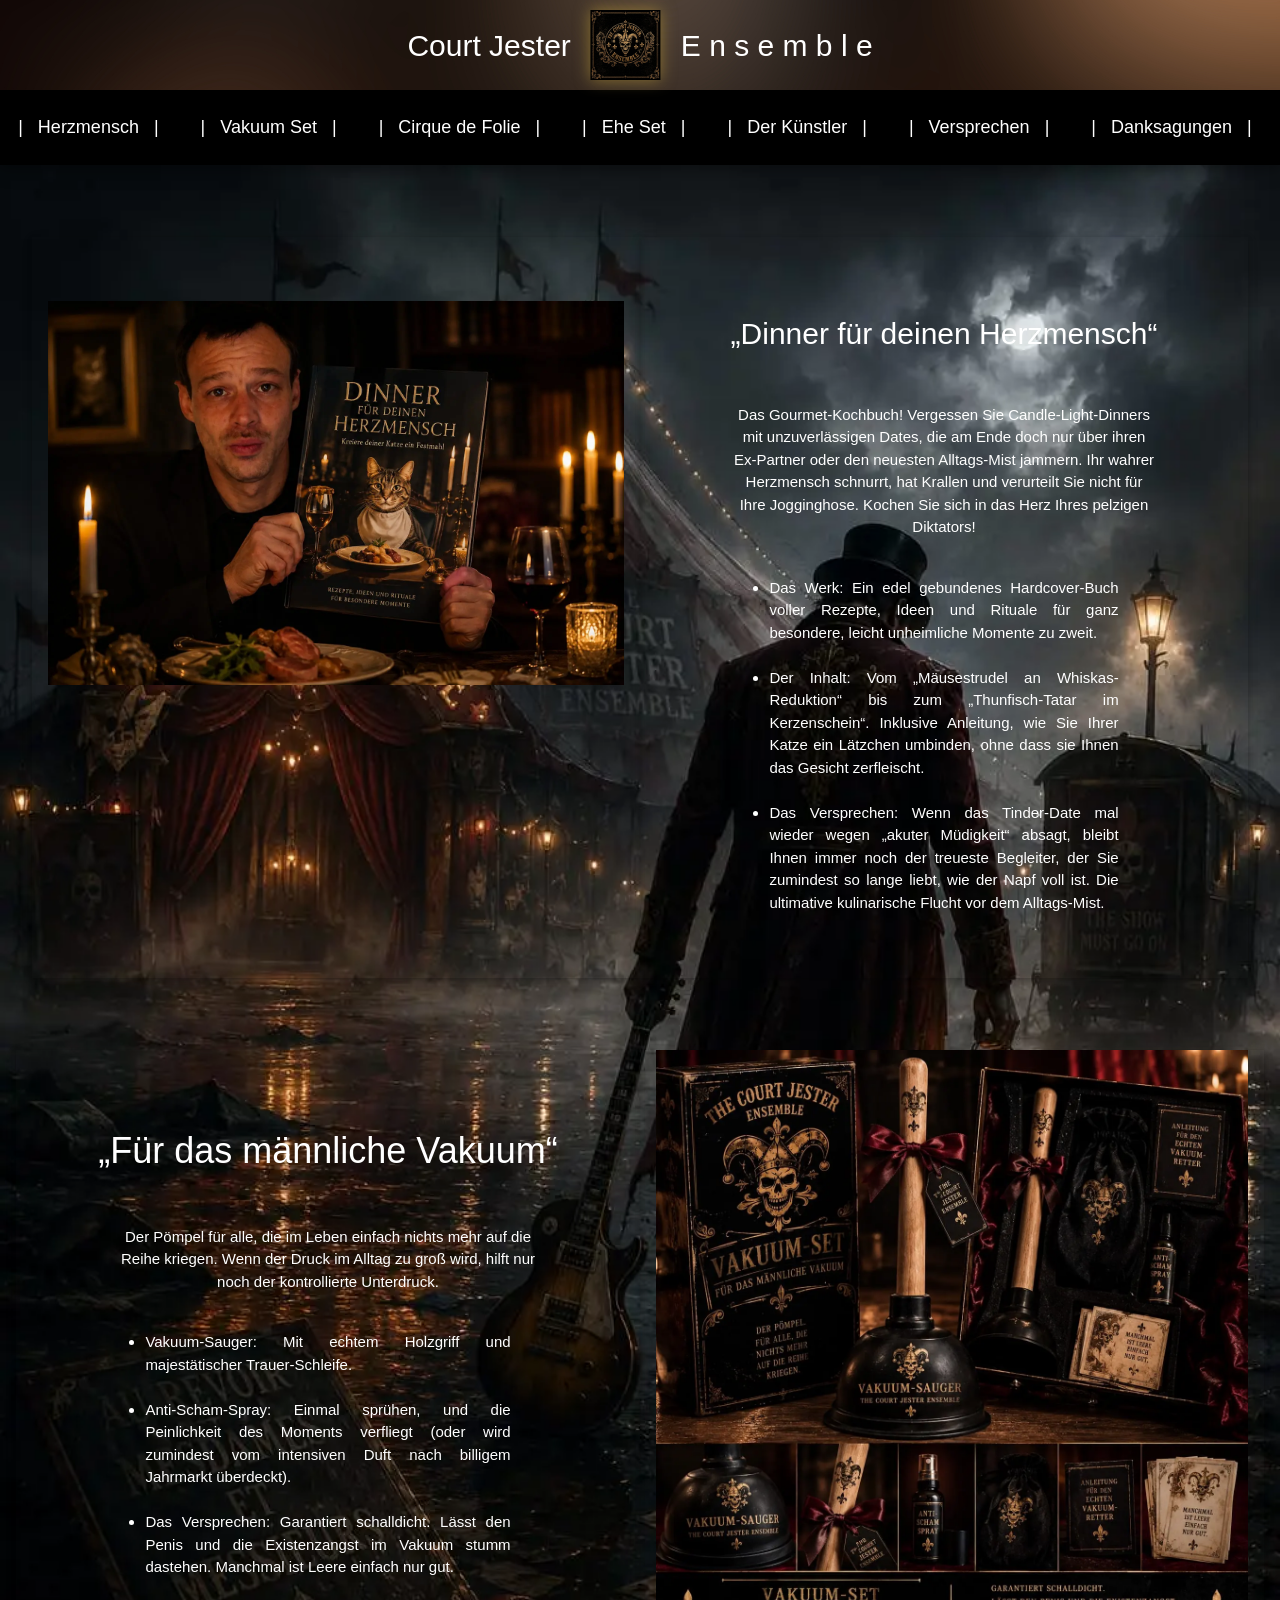
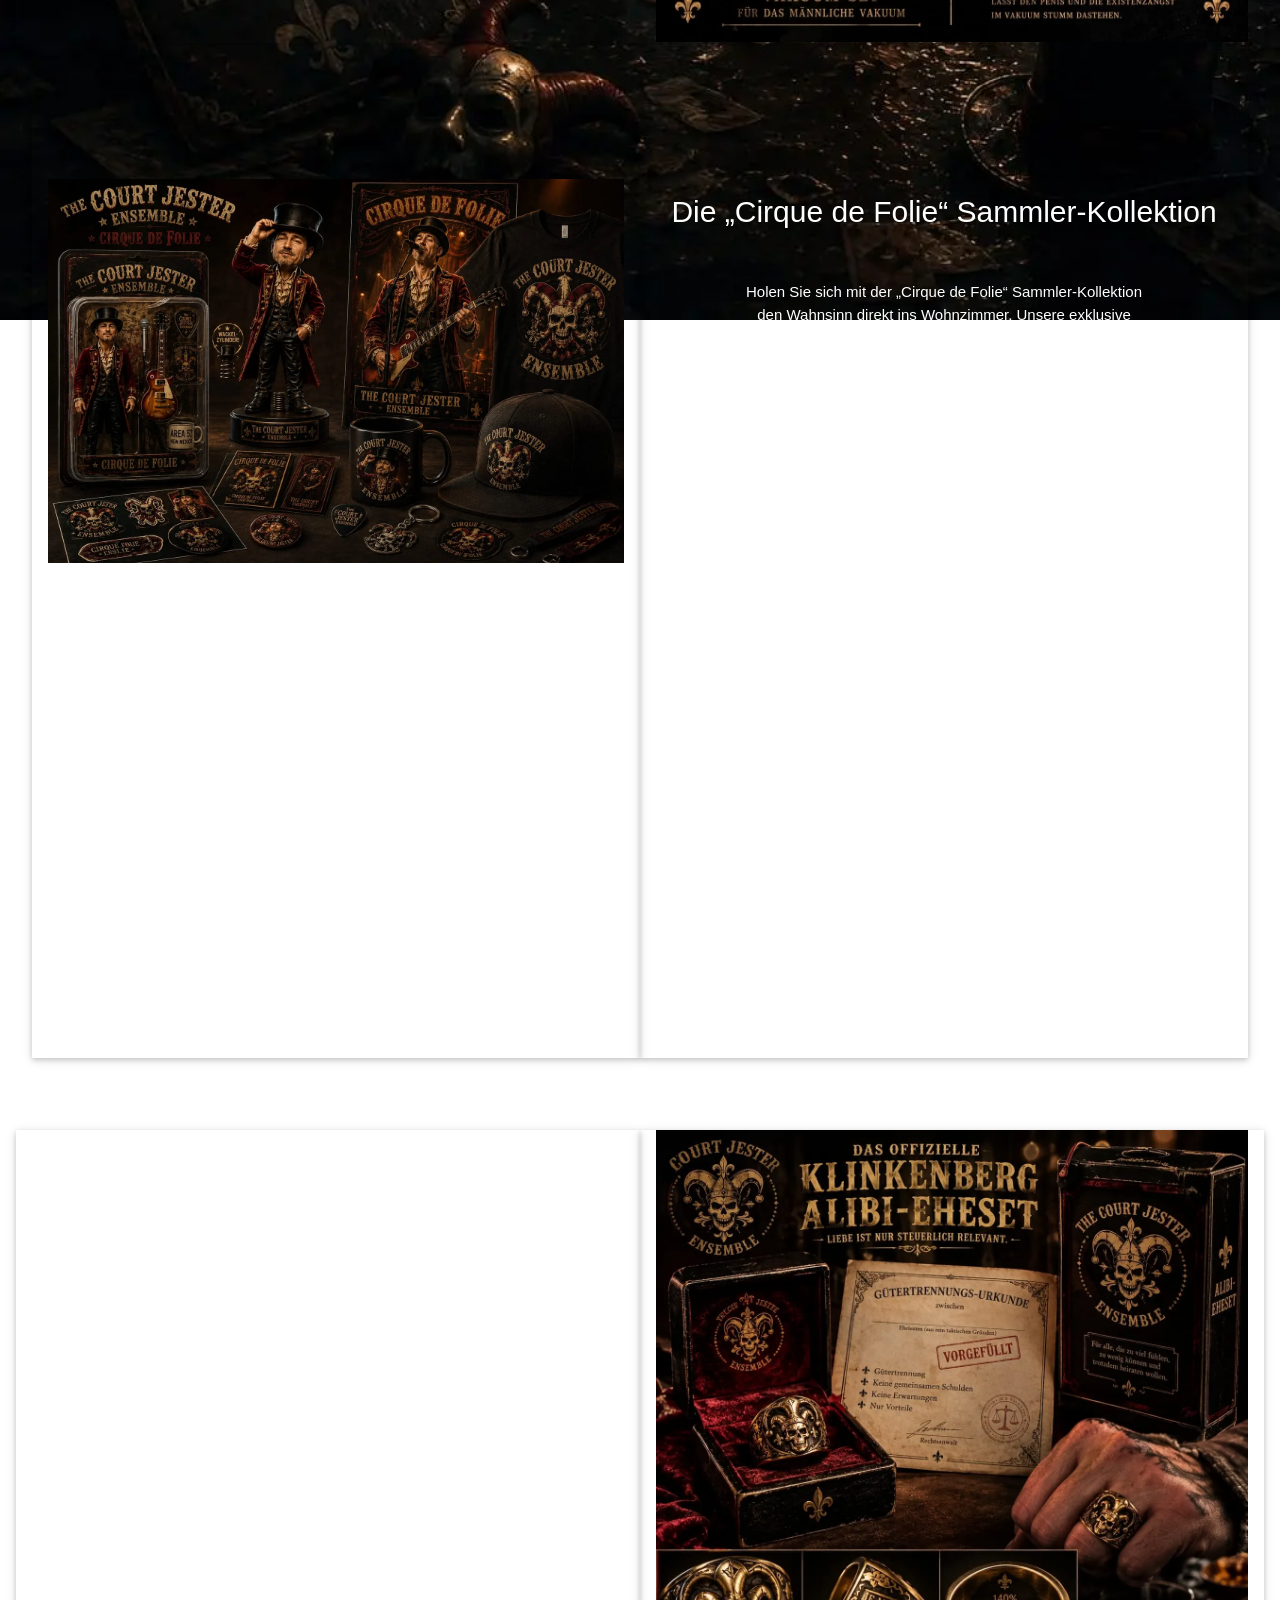
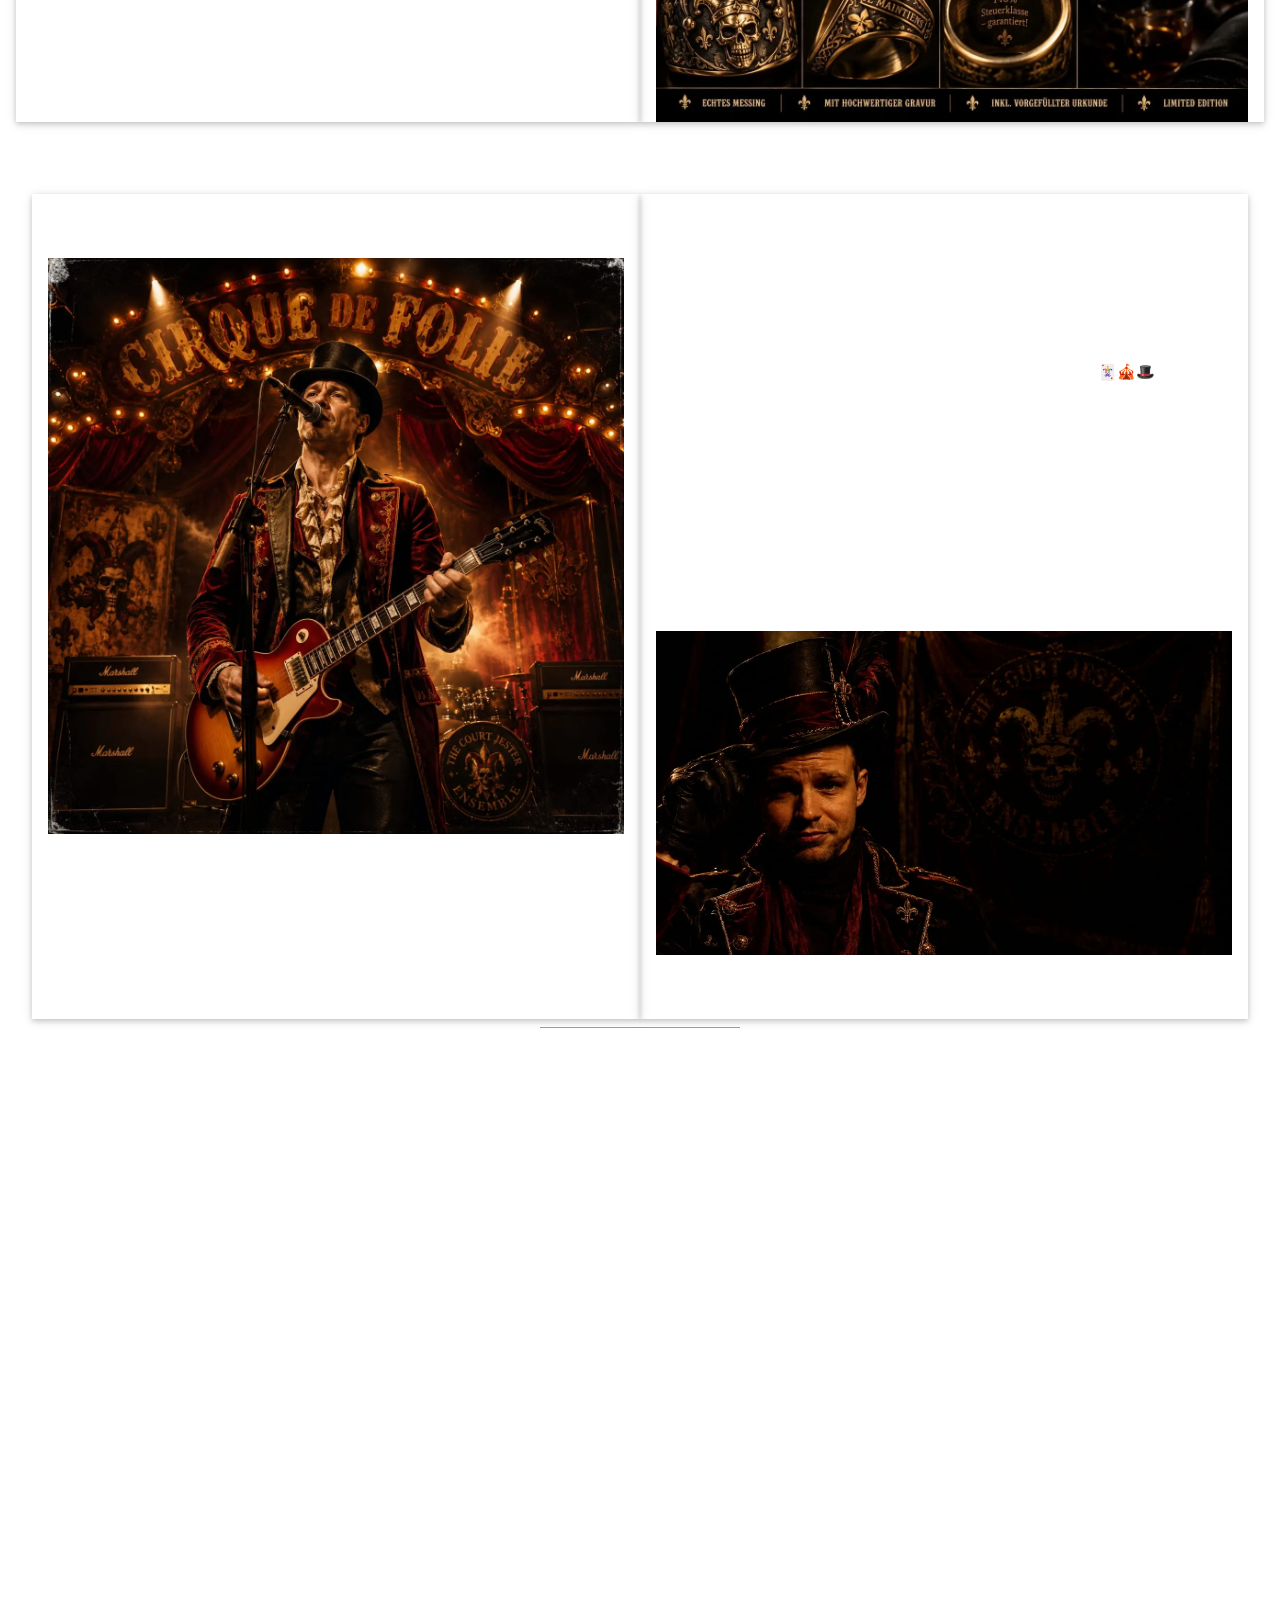
==== index.html @ 6ee77e73 "Add files via upload" ====
<!DOCTYPE html>
<html lang="en">
<head>
  <title>Locked Hero and Centered Navbar Layout</title>
  <meta charset="UTF-8">
  <meta name="viewport" content="width=device-width, initial-scale=1">
  
  <!-- W3.CSS Framework -->
  <link rel="stylesheet" href="styles/w3.css">
  
  <style>
    /* 1. GLOBAL RESET - Removes all hidden browser white borders */
    *, *::before, *::after {
      margin: 0;
      padding: 0;
      box-sizing: border-box;
    }

    main {
      background-image: url('images/2026_09.webp') ;
      background-repeat: no-repeat;
      background-attachment: fixed;  
      background-size: cover;
    }

    html {
      scroll-behavior: smooth;
    }

    /* 2. FIXED HERO BACKGROUND LAYER */
    .hero-bg {
      /* Replace this dummy image URL with your actual background image file path */
      background-image: url('images/box1.jpg');
      height: 10vh; 
      width: 100%;
      background-position: center;
      background-size: cover;
      background-repeat: no-repeat;
      
      /* Locks the layout flat against the window glass */
      position: fixed;
      top: 0;
      left: 0;
      z-index: 10; /* Lowest layer */
    }

    /* Vertical stack layout for the button and text elements */
    .button-text-wrapper {
      display: flex;
      flex-direction: row;
      align-items: center;
      gap: 20px; /* Space between text and the button image */
    }

    /* Clear text styles with heavy drop shadows to stand out over images */
    .btn-side-text {
      font-size: 1.8rem;
      font-weight: bold;
      color: #ffffff;
      text-transform: uppercase;
      letter-spacing: 2px;
      text-shadow: 2px 2px 8px rgba(0, 0, 0, 0.9), -2px -2px 8px rgba(0, 0, 0, 0.9);
    }

    /* Custom Steampunk Button Transitions */
    .steampunk-btn img {
      width: 70px; /* Modify size to fit your artwork dimensions */
      height: auto;
      filter: drop-shadow(0 0 8px rgba(212, 175, 55, 0.5));
      transition: all 0.3s ease;
      cursor: pointer;
    }

    /* Hover State: Gentle lift and golden glow amplification */
    .steampunk-btn img:hover {
      transform: scale(1.06) translateY(-3px);
      filter: drop-shadow(0 0 18px rgba(212, 175, 55, 0.9));
    }

    /* Active State: Simulates physical spring compression when clicked */
    .steampunk-btn img:active {
      transform: scale(0.97) translateY(1px);
      filter: drop-shadow(0 0 6px rgba(212, 175, 55, 0.6));
    }


    /* 3. SCROLLING CONTAINER LAYER */
    .scroll-content {
      position: sticky;
      margin-top: 10vh; /* Pushes content down so the full screen hero shows first */
      z-index: 2;        /* Middle layer - sits above the fixed background image */
    }

    /* Flexbox rule to perfectly center W3.CSS horizontal link bars */
    .centered-bar {
      display: flex;
      justify-content: center;
    }

    /* Sticky Navbar logic to force it on top of all other elements */
    .sticky-nav {
      position: -webkit-sticky; /* Legacy Safari support */
      position: sticky;
      top: 0;
      z-index: 999; /* Absolute top layer - cannot be covered up */
      margin-top: 10vh;
    }

    body {
      background-color: black;
    }

    P.li {
      color: #ffffff;
      padding-left: 2cm;
      padding-right: 2cm;
      padding-top: 1cm;
    }
    ul {
      color: #ffffff;
      text-align: justify;
      padding-left:3cm;
      padding-right:3cm;
      padding-top: 1cm;
    }
    dl {
      color: #ffffff;
    }


    h1, h2, h3, h4, h5 {
      color: #ffffff;
    }
  </style>
</head>
<body>

  <!-- ============================= -->
  <!-- 1. FIXED BACKGROUND PANEL     -->
  <!-- ============================= -->
    <header class="hero-bg w3-display-container">
    <!-- Centering Wrapper -->
    <div class="w3-display-middle button-text-wrapper">
      
      <!-- Text in front of (above) the button -->
      <span><h2>Court Jester</h2></span>
      
      <!-- Steampunk Link Button Asset Wrapper -->
      <a href="#top" class="steampunk-btn" aria-label="Scroll to top of the page">
        <!-- Replace the source URL with your personal image path when ready -->
        <img src="images/jester.png" alt="Steampunk Interface Button">
      </a>
      
      <!-- Text behind (below) the button -->
      <span><h2>E n s e m b l e</h2></span>
      
    </div>

  </header>


  <!-- ============================= -->
  <!-- 2. SCROLLING CONTENT WRAPPER  -->
  <!-- ============================= -->
  <div class="scroll-content">

    <!-- HORIZONTAL NAV BAR (Pure Black Strip, Centers items, Locks at top edge) -->
    <nav class="w3-bar w3-black w3-large w3-padding-16 centered-bar sticky-nav w3-card-4">
      <a href="#Auswahl1" class="w3-bar-item w3-button w3-hover-amber w3-round">| &nbsp Herzmensch &nbsp | &nbsp</a>
      <a href="#Auswahl2" class="w3-bar-item w3-button w3-hover-amber w3-round">| &nbsp Vakuum Set &nbsp | &nbsp</a>
      <a href="#Auswahl3" class="w3-bar-item w3-button w3-hover-amber w3-round">| &nbsp Cirque de Folie &nbsp | &nbsp</a>
      <a href="#Auswahl4" class="w3-bar-item w3-button w3-hover-amber w3-round">| &nbsp Ehe Set &nbsp | &nbsp</a>
      <a href="#Auswahl5" class="w3-bar-item w3-button w3-hover-amber w3-round">| &nbsp Der Künstler &nbsp | &nbsp</a>
      <a href="#Auswahl6" class="w3-bar-item w3-button w3-hover-amber w3-round">| &nbsp Versprechen &nbsp | &nbsp</a>
      <a href="#Auswahl7" class="w3-bar-item w3-button w3-hover-amber w3-round">| &nbsp Danksagungen &nbsp | &nbsp</a>
    </nav>

    <!-- CONTENT MODULE (Solid background color blocks the fixed hero image) -->
    <main class="w3-container w3-padding-64 w3-center w3-white" style="min-height: 1500px;">
      <!-- Content Section Example: About -->
     
    <!--======================================-->
    <!--               cards                  -->
    <!--======================================-->
      <section id="Auswahl1" class="w3-padding">
        <div class="w3-grid" style="grid-template-columns:repeat(auto-fit,minmax(50%,1fr));gap:0px">

          <div class="w3-card w3-padding-64 w3-container">
            <img src="images/2026_01.webp" alt="Herzmensch" style="width:100%">
          </div>

          <div class="w3-card w3-container w3-padding-64">
            <h2>„Dinner für deinen Herzmensch“</h2>
            <p class="li">Das Gourmet-Kochbuch! Vergessen Sie Candle-Light-Dinners mit unzuverlässigen Dates, die am Ende doch nur über ihren Ex-Partner oder den neuesten Alltags-Mist jammern. Ihr wahrer Herzmensch schnurrt, hat Krallen und verurteilt Sie nicht für Ihre Jogginghose. Kochen Sie sich in das Herz Ihres pelzigen Diktators!</p>
            <ul>
              <li>Das Werk: Ein edel gebundenes Hardcover-Buch voller Rezepte, Ideen und Rituale für ganz besondere, leicht unheimliche
                  Momente zu zweit.
              </li>&nbsp
              <li>Der Inhalt: Vom „Mäusestrudel an Whiskas-Reduktion“ bis zum „Thunfisch-Tatar im Kerzenschein“. Inklusive Anleitung,
                  wie Sie Ihrer Katze ein Lätzchen umbinden, ohne dass sie Ihnen das Gesicht zerfleischt.
              </li>&nbsp
              <li>Das Versprechen: Wenn das Tinder-Date mal wieder wegen „akuter Müdigkeit“ absagt, bleibt Ihnen immer noch der
                  treueste Begleiter, der Sie zumindest so lange liebt, wie der Napf voll ist. Die ultimative kulinarische Flucht vor dem 
                  Alltags-Mist.
              </li>
            </ul>
          </div>
      </section>

      <section id="Auswahl2" class="w3-padding-64">
        <div class="w3-grid" style="grid-template-columns:repeat(auto-fit,minmax(50%,1fr));gap:0px">

          <div class="w3-card w3-container w3-padding-64">
            <h1>„Für das männliche Vakuum“</h1>
            <p class="li">Der Pömpel für alle, die im Leben einfach nichts mehr auf die Reihe kriegen.
            Wenn der Druck im Alltag zu groß wird, hilft nur noch der kontrollierte Unterdruck.</p>
              <ul>
                <li>Vakuum-Sauger: Mit echtem Holzgriff und majestätischer Trauer-Schleife.
                </li>&nbsp
                <li>Anti-Scham-Spray: Einmal sprühen, und die Peinlichkeit des Moments verfliegt (oder wird zumindest vom intensiven Duft nach billigem Jahrmarkt überdeckt).
                </li>&nbsp
                <li>Das Versprechen: Garantiert schalldicht. Lässt den Penis und die Existenzangst im Vakuum stumm dastehen. Manchmal ist Leere einfach nur gut.
                </li>
               </ul>
            </div>

          <div class="w3-card w3-container">
            <img src="images/2026_04.webp" alt="Der Pömpel" style="width:100%">
          </div>
        </div>
      </section>

      <section id="Auswahl3" class="w3-padding">
        <div class="w3-grid" style="grid-template-columns:repeat(auto-fit,minmax(50%,1fr));gap:0px">

          <div class="w3-card w3-padding-64 w3-container">
            <img src="images/2026_03.webp" alt="Wackel Hut" style="width:100%">
          </div>

          <div class="w3-card w3-container w3-padding-64">
            <h2>Die „Cirque de Folie“ Sammler-Kollektion</h2>
            <p class="li">Holen Sie sich mit der „Cirque de Folie“ Sammler-Kollektion den Wahnsinn direkt ins Wohnzimmer. Unsere exklusive Merchandise-Linie für den modernen Hofnarren von Welt, angeführt von unserem ewigen Zirkusdirektor.
            <ul>
              <li>Die Actionfigur / Bobblehead: Mit echtem, patentiertem Wackel-Zylinder! Ein sanfter Stupser gegen den Hut, und die Figur nickt zu jeder Ihrer schlechten Lebensentscheidungen. Kommt stilecht mit Miniatur-Gitarre, Mikrofon und der begehrten „Area 52“-Tasse.
              </li>&nbsp
              <li>Das versteckte Sound-Gimmick: Diese Figur wackelt nicht nur, sie spricht auch! Machen Sie jede dröge Autofahrt zum ultimativen, psychedelischen Erlebnis. Wollten Sie schon immer mal ein missglücktes Parkmanöver im Berufsverkehr mit den scharfzüngigen Worten des Monsieur Loyal kommentiert haben? Dann seien Sie gespannt auf ein begieriges "Oh-la-la!" oder ein markerschütterndes, französisches "Bonjouuuuuur mesdames et messieurs!", das direkt aus dem eingebauten Mini-Lautsprecher scheppert. Der perfekte Soundtrack für den alltäglichen Wahnsinn auf der Überholspur.
              </li>&nbsp
              <li>Das Komplettpaket: Runden Sie Ihr neues Ich ab mit dem offiziellen T-Shirt, der Trucker-Cap für schlechte  Haartage, Plektren, Aufklebern und dem „Cirque de Folie“-Kaffeebecher für den bitteren Trank am Morgen.</p>
              </li>
            </ul>
          </div>
        </div>
      </section>

      <section id="Auswahl4" class="w3-padding-64">
        <div class="w3-grid" style="grid-template-columns:repeat(auto-fit,minmax(50%,1fr));gap:0px">

          <div class="w3-card w3-container w3-padding-64">
            <h1>„Das Klinkenberg Alibi-Eheset“</h1>
            <p class="li">Das offizielle „Klinkenberg Alibi-Eheset“ Liebe vergeht, aber die Steuerklasse bleibt. Für alle taktischen Romantiker bieten wir die ultimative Lösung zur legalen (oder zumindest sehr kreativen) Steueroptimierung „Liebe ist nur steuerlich relevant.“
            </p>
              <ul>
                <li>Der Ring: Gefertigt aus echtem, schwerem Messing. Innen filigran graviert mit dem ultimativen Liebesschwur: „140% Steuerklasse – garantiert!“ und „Je Maintiens“ (Ich halte durch – vor allem finanziert).
                </li>&nbsp
                <li>Gütertrennungs-Urkunde: Bereits komplett vorgefüllt. Keine gemeinsamen Schulden, keine Erwartungen, nur Vorteile und ein rechtsanwaltlich anmutendes Siegel für den schnellen Frieden.
              </ul>
            </div>

          <div class="w3-card w3-container">
            <img src="images/2026_05.webp" alt="Der Pömpel" style="width:100%">
          </div>
        </div>
      </section>

       <section id="Auswahl5" class="w3-padding">
        <div class="w3-grid" style="grid-template-columns:repeat(auto-fit,minmax(50%,1fr));gap:0px">

          <div class="w3-card w3-padding-64 w3-container">
            <img src="images/2026_08.webp" alt="Der Künstler" style="width:100%">
          </div>

          <div class="w3-card w3-container w3-padding-64">
            <h2>Das Court Jester Ensemble</h2>
            <p class="li">Exklusiver Edelschund für die gehobene Existenzangst🃏🎪🎩
Herzlich willkommen. Sie haben viel zu viel gefühlt, zu wenig gekonnt und sind trotzdem hier gelandet? Perfekt. Das Court Jester Ensemble bedient genau die Marktlücke, von der Ihr Therapeuten-Team gehofft hat, dass sie niemals existiert. Wir verkaufen keine Produkte – wir verkaufen die pure, materialisierte Verzweiflung im edlen Rokoko-Totenkopf-Design.
Ob finanzielle Scheinehe oder die endgültige Kapitulation vor dem verstopften Abfluss des Lebens: Wir haben das passende Set für Ihr persönliches Desaster. Garantiert unpraktisch, handwerklich fragwürdig und steuerlich absolut relevant.
              </p>&nbsp
          
            <img src="images/2026_06.webp" alt="Der Künstler" style="width:100%">
        </div>
      </section>

      <hr style="width:200px; margin: auto;" class="w3-border-grey">

      <!-- Content Section Example: Services -->
      <section id="Auswahl6" class="w3-content w3-padding-64" >
        <h2 class="w3-wide">Unser Qualitätsversprechen</h2>
        <p class="li" >
          
Wir garantieren Ihnen, dass jeder Artikel mit der maximalen Dosis Zynismus und feinstem Auge fürs Detail hergestellt wurde. Unsere Produkte lösen keine Probleme – aber sie sehen verdammt gut aus, während Sie dabei zusehen, wie alles den Bach runtergeht.
Jetzt zugreifen, bevor das Finanzamt oder die Sanitär-Innung unsere Seite sperrt!
        </p>
      </section>

      <section id="Auswahl7" class="w3-content w3-padding-64" >
          <h2 class="w3-wide">Kundenbewertungen des puren Wahnsinns</h2>
          
        <ul>
          <li>Zum Vakuum-Set „Für das männliche Vakuum“</li>
            <ul>
              <li>Klaus-Dieter M. (57) „Der Klempner war entsetzt, ich bin erlöst“ „Nachdem ich im Leben wirklich gar nichts mehr auf die Reihe bekommen habe, war dieses Set mein letzter Strohhalm.</li>
              <ul>
                    <li>Der Pömpel saugt nicht nur die Existenzangst aus der Seele, sondern hält auch absolut bombenfest.</li>
                    &nbsp;
                    <li>Das Anti-Scham-Spray riecht zwar exakt wie eine verlassene Geisterbahn um 3 Uhr morgens, aber es wirkt: Meine Frau schämt sich jetzt so sehr für mich, dass sie mich endlich komplett in Ruhe lässt. Manchmal ist Leere eben einfach nur gut</li>

                </ul><li>5 von 5 Vakuum-Sterne!“</li></ul>
                &nbsp;
          <li>Zum „Klinkenberg Alibi-Eheset“</li>
            <ul>
              <li>Manfred B. (42) – „Finanzamt hasst diesen einen Trick!“</li>
              <ul>
                    <li>„Ich habe die vorgefüllte Gütertrennungs-Urkunde einfach meiner Katze vorgelegt (sie hat mit der Pfote unterschrieben) und trage den schweren Messingring jetzt stolz im Büro. Mein Sachbearbeiter beim Finanzamt hat beim Anblick der Gravur '140% Steuerklasse – garantiert!' kurz geweint und mich direkt in eine andere Kategorie eingestuft. Keine Erwartungen, keine gemeinsamen Schulden, nur Vorteile. Romantik ist tot, lang lebe die Steuerersparnis!“</li>
                </ul></ul>
                &nbsp;

          <li>Zur „Cirque de Folie“ Actionfigur</li>
            <ul>
              <li>Chantal K. (31) – „Der beste Beifahrer, den man sich (nicht) wünschen kann“</li>
              <ul>
                    <li>„Ich habe mir die Figur aufs Armaturenbrett geklebt. Gestern beim Einparken in eine viel zu enge Lücke bin ich voll gegen den Bordstein gekracht. Prompt wackelt der Zylinder und aus dem Ding scheppert ein unfassbar begieriges 'Oh-la-la!', gefolgt von einem ohrenbetäubenden 'Bonjouuuuuur mesdames et messieurs!'. Die Passanten haben geglotzt, mein Auto ist Schrott, aber die Fahrt war das absolut ultimative Erlebnis. Kauft das Ding, euer Leben wird nie wieder langweilig sein.“</li>
                </ul></ul>
                &nbsp;

          <li>Zum Gourmet-Kochbuch „Dinner für deinen Herzmensch“</li>
            <ul>
              <li>Christine S. (39) – „Sie hat das Lätzchen gefressen, aber der Vibe stimmt““</li>
              <ul>
                    <li>„Nach dem drittletzten Tinder-Desaster dachte ich mir: Schluss mit dem Alltags-Mist, ich koche jetzt für den wahren Chef im Haus. Das 'Thunfisch-Tatar im Kerzenschein' sah fantastisch aus. Meine Katze Minka hat zwar erst versucht, mir die Pulsadern aufzuschlitzen, als ich ihr das Lätzchen umbinden wollte, aber am Ende saßen wir schweigend im Kerzenschein. Sie starrte mich an, ich starrte sie an. Absolute, vollkommene soziale Isolation im Luxus-Stil. Ein Meisterwerk von einem Kochbuch!“</li>
                </ul></ul>
        </ul>
      </section>
    </main>

  </div>

</body>
</html>
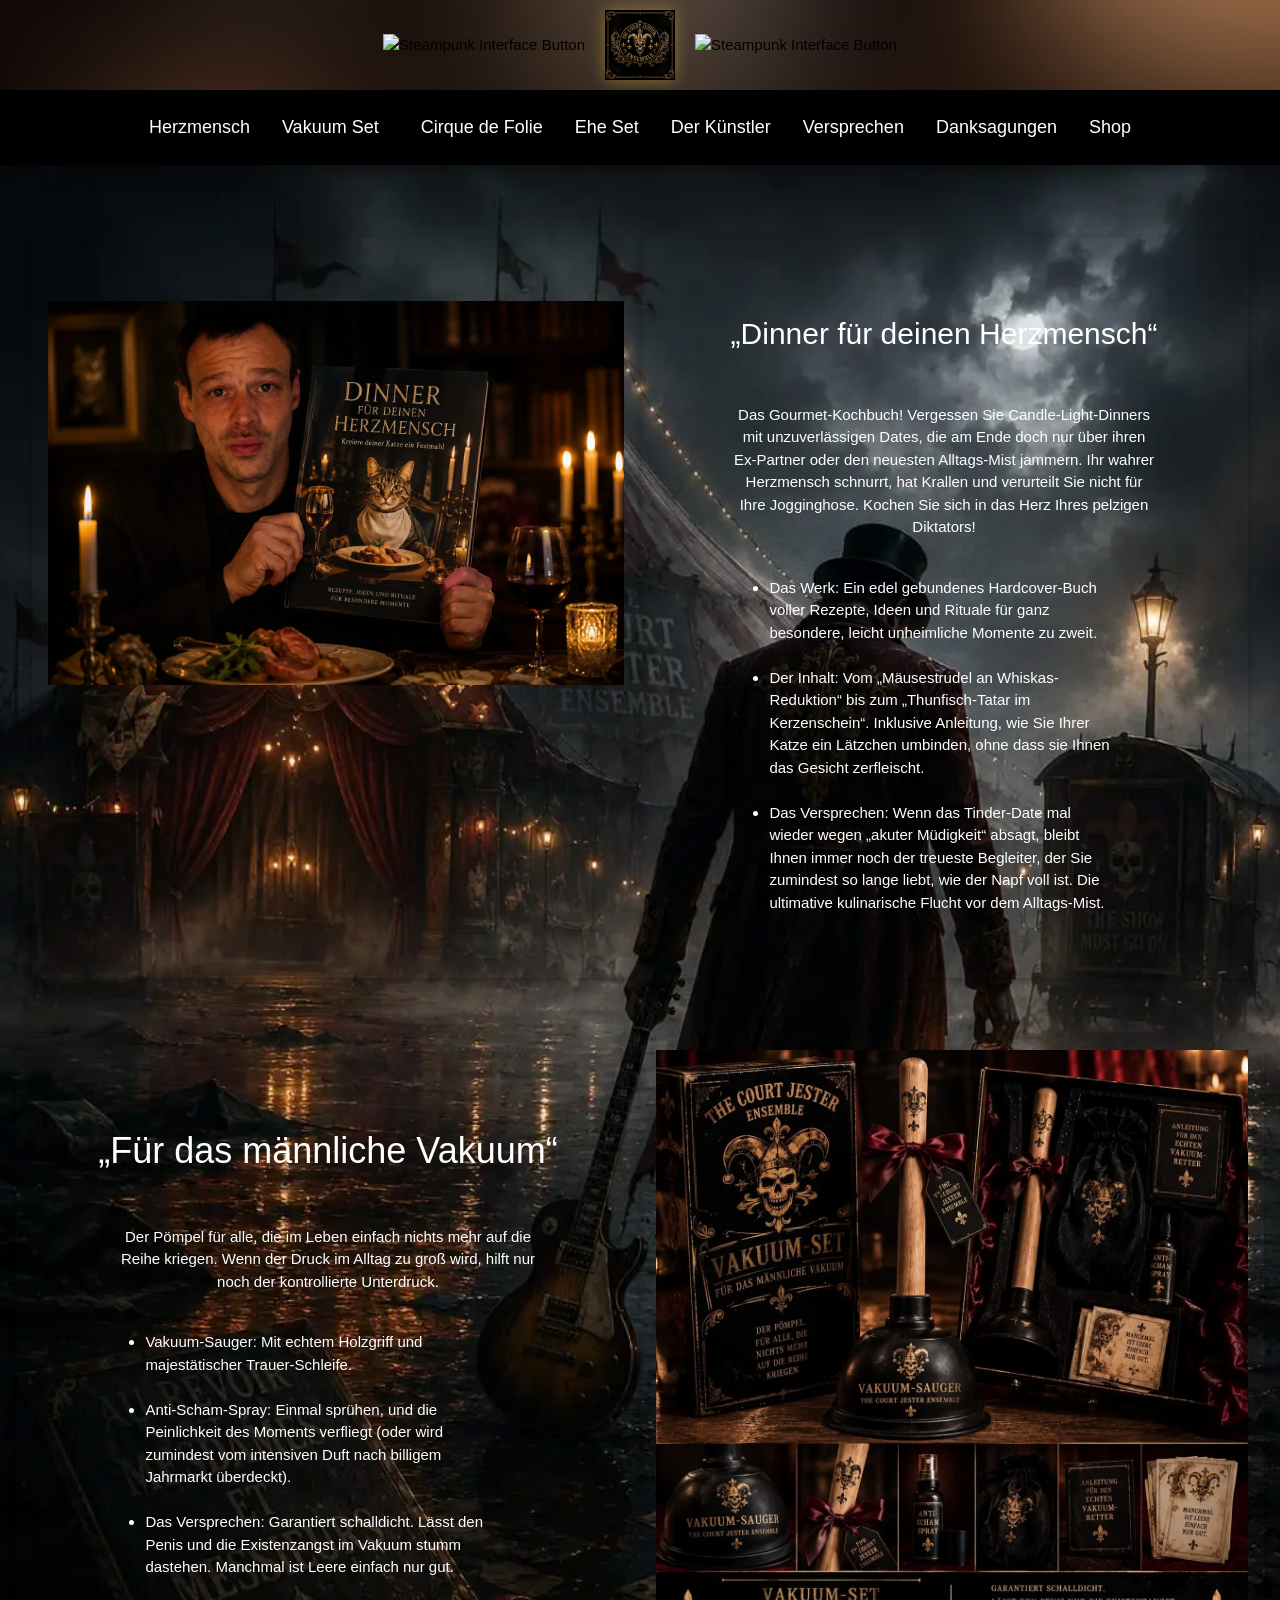
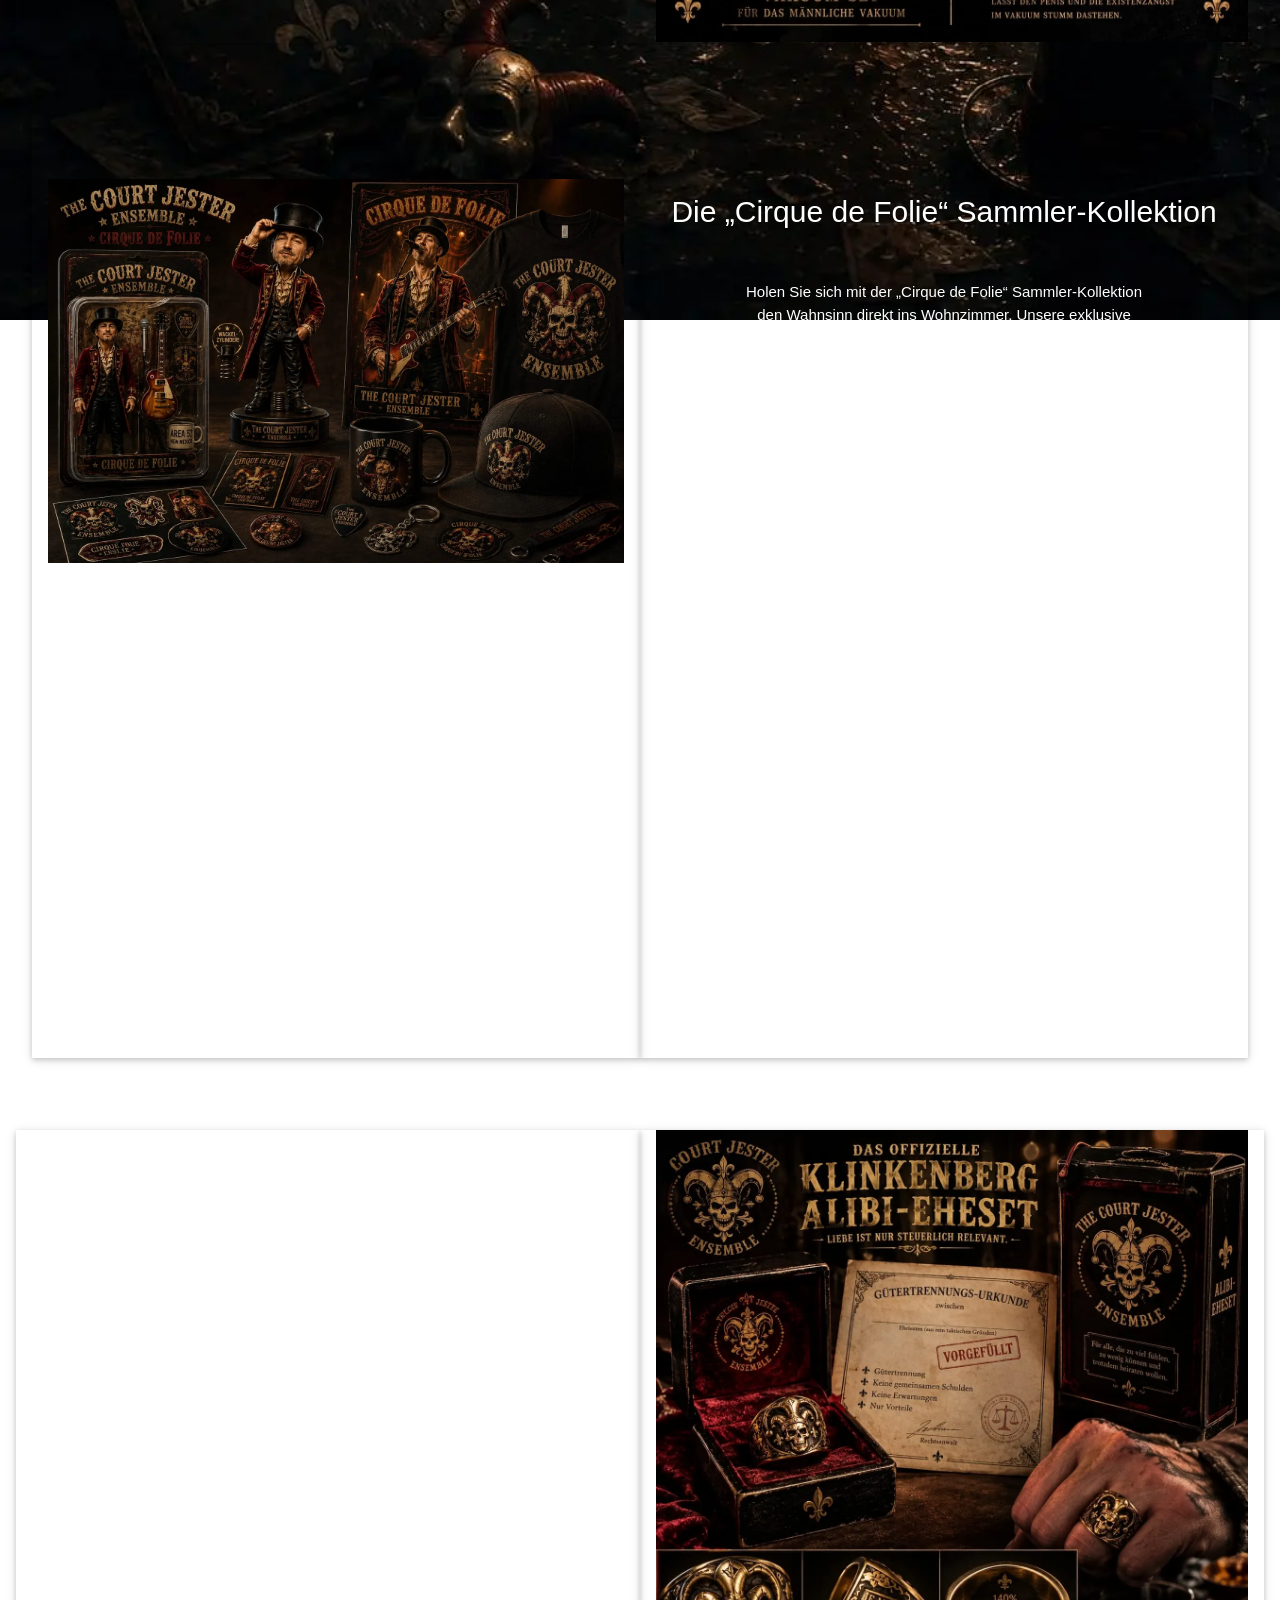
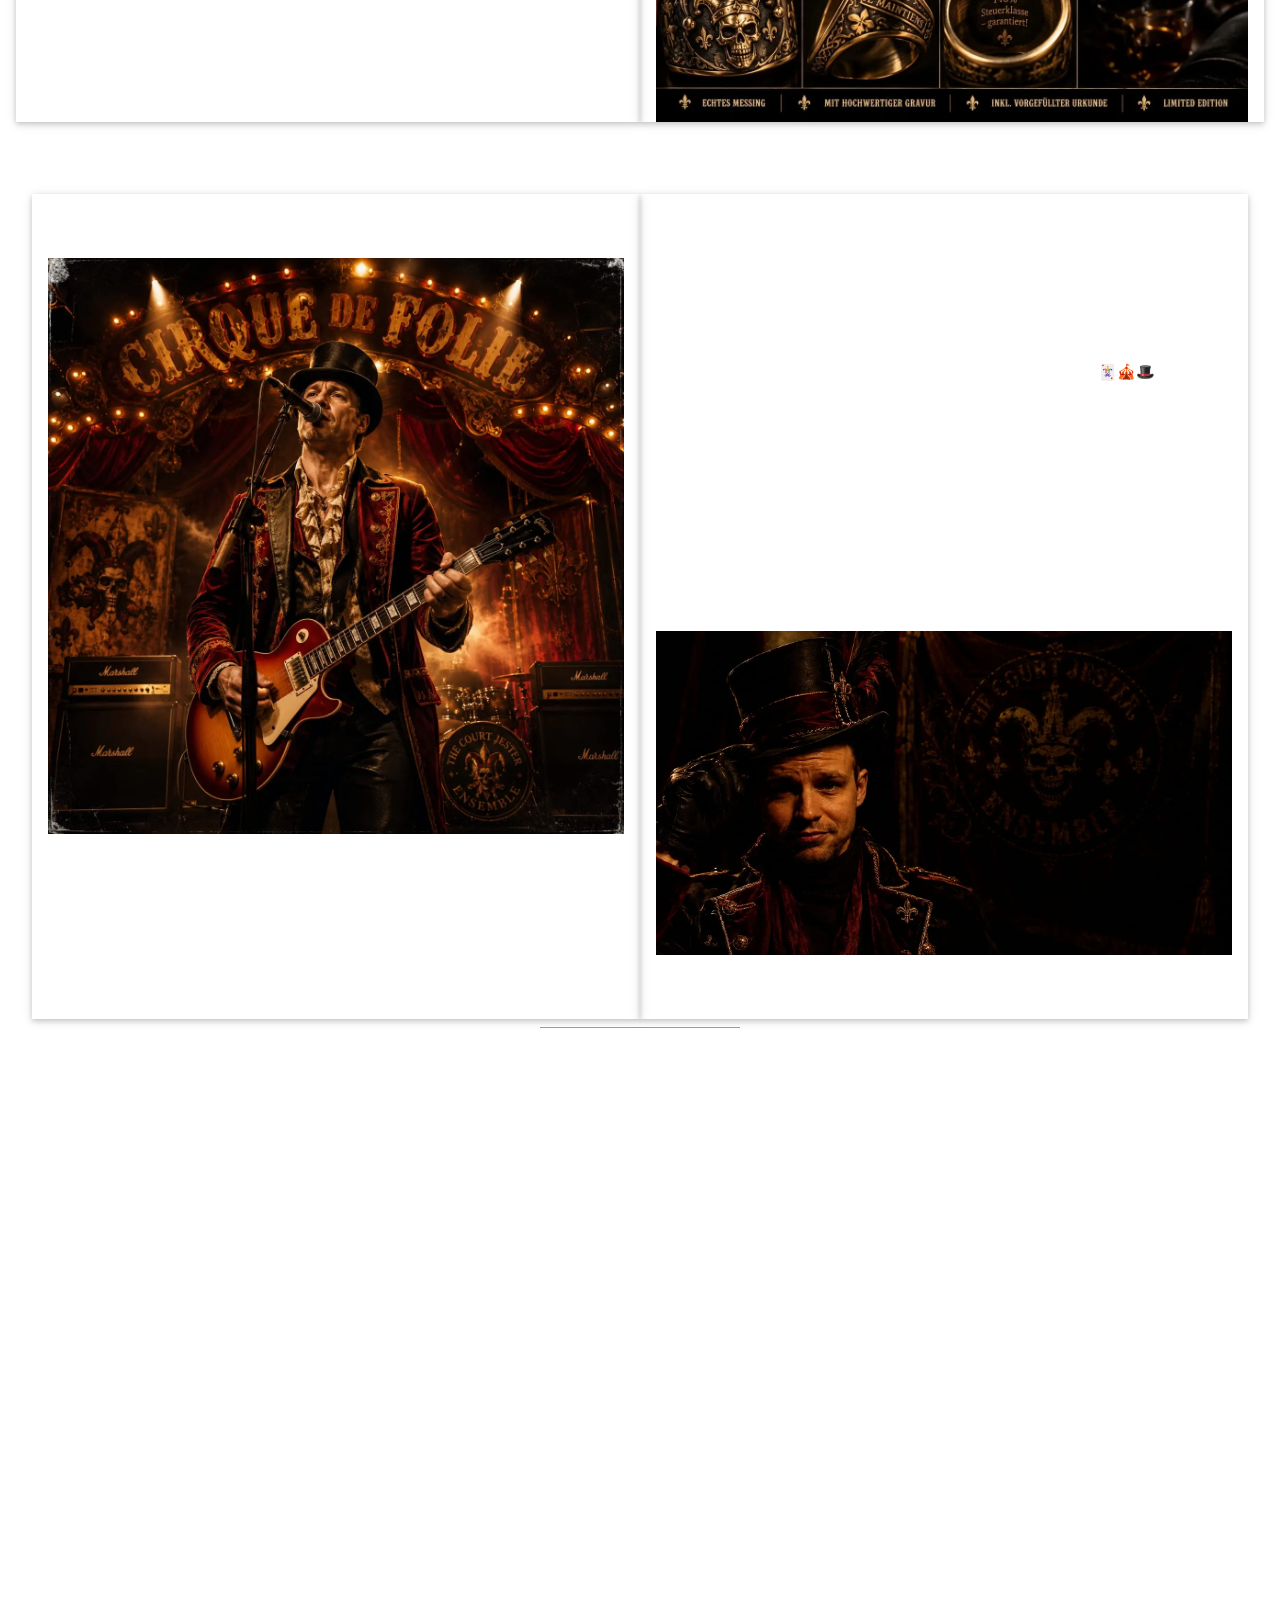
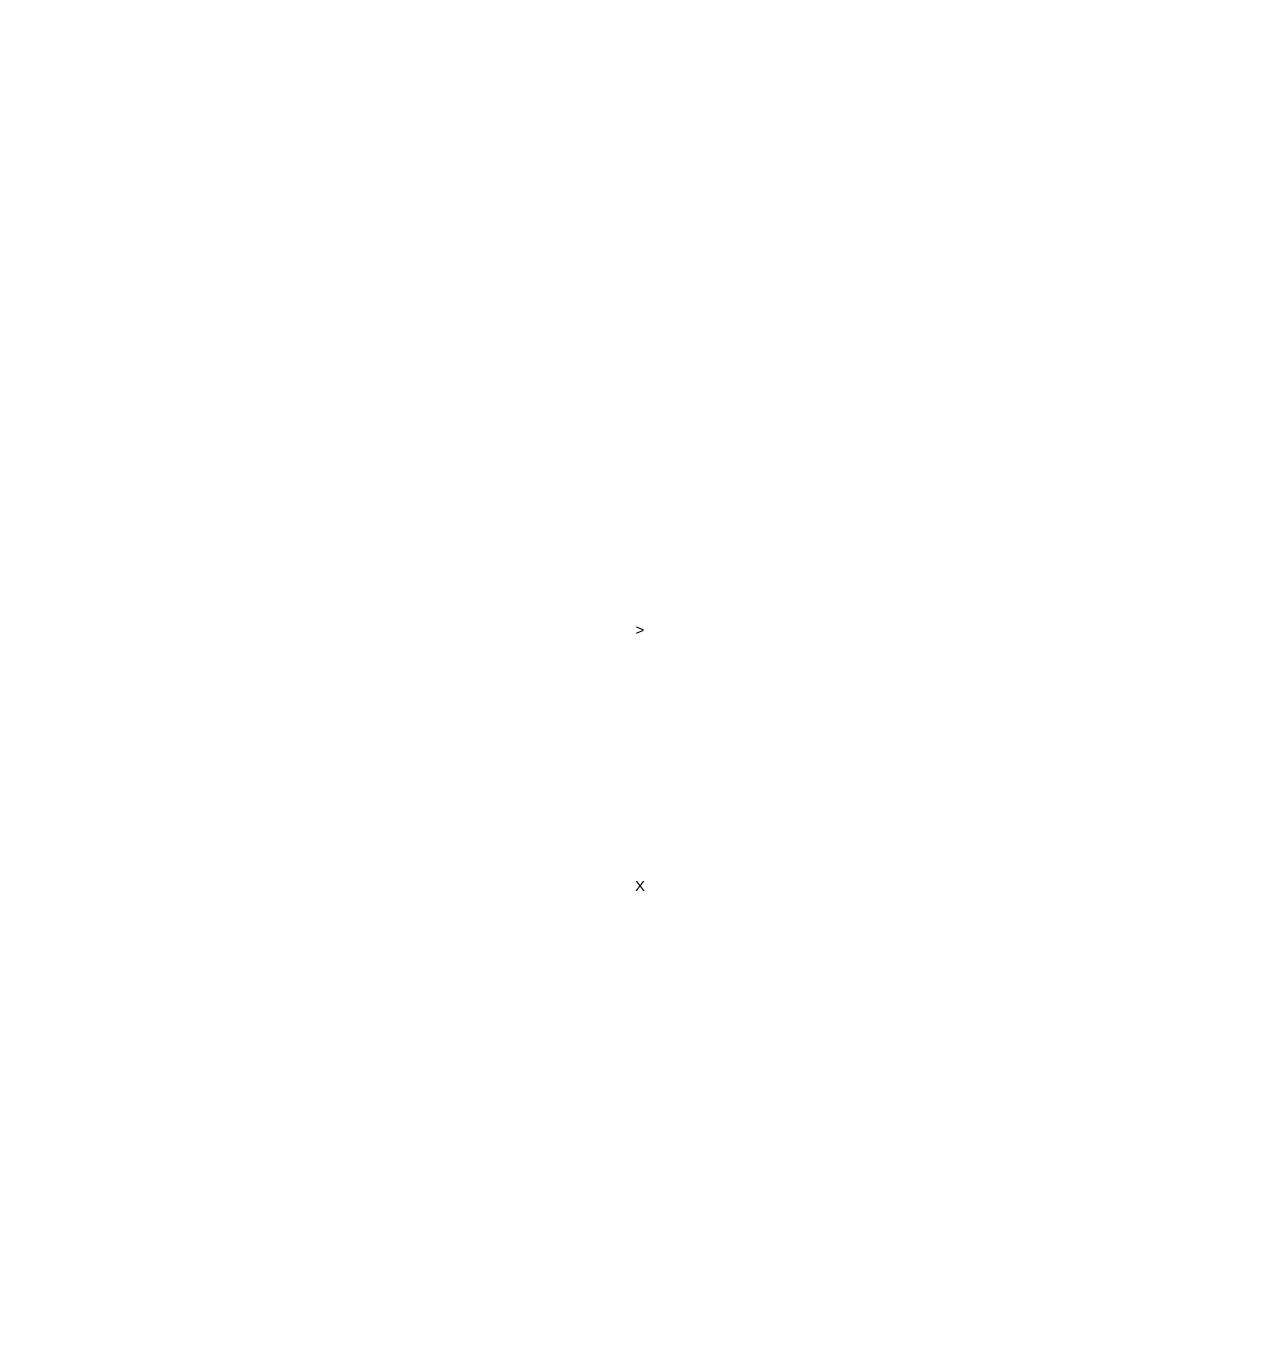
==== commit e361d730: "Update index.html" ====
--- a/index.html
+++ b/index.html
@@ -118,15 +118,20 @@
     }
     ul {
       color: #ffffff;
-      text-align: justify;
+      text-align: left;
       padding-left:3cm;
       padding-right:3cm;
       padding-top: 1cm;
     }
-    dl {
-      color: #ffffff;
-    }
-
+    li {
+      color: #ffffff;
+    }
+    dd {
+      color: #ffffff;
+      text-align: left;
+      padding-left: 128px;
+    }
+    
 
     h1, h2, h3, h4, h5 {
       color: #ffffff;
@@ -143,7 +148,8 @@
     <div class="w3-display-middle button-text-wrapper">
       
       <!-- Text in front of (above) the button -->
-      <span><h2>Court Jester</h2></span>
+      <!-- <span><h2>Court Jester</h2></span> -->
+       <span><img src="images/the_C_J_text.png" alt="Steampunk Interface Button" style="width:200px"></span>
       
       <!-- Steampunk Link Button Asset Wrapper -->
       <a href="#top" class="steampunk-btn" aria-label="Scroll to top of the page">
@@ -152,7 +158,8 @@
       </a>
       
       <!-- Text behind (below) the button -->
-      <span><h2>E n s e m b l e</h2></span>
+      <!-- <span><h2>E n s e m b l e</h2></span> -->
+      <span><img src="images/ensemble_text.png" alt="Steampunk Interface Button" style="width:200px"></span>
       
     </div>
 
@@ -166,13 +173,15 @@
 
     <!-- HORIZONTAL NAV BAR (Pure Black Strip, Centers items, Locks at top edge) -->
     <nav class="w3-bar w3-black w3-large w3-padding-16 centered-bar sticky-nav w3-card-4">
-      <a href="#Auswahl1" class="w3-bar-item w3-button w3-hover-amber w3-round">| &nbsp Herzmensch &nbsp | &nbsp</a>
-      <a href="#Auswahl2" class="w3-bar-item w3-button w3-hover-amber w3-round">| &nbsp Vakuum Set &nbsp | &nbsp</a>
-      <a href="#Auswahl3" class="w3-bar-item w3-button w3-hover-amber w3-round">| &nbsp Cirque de Folie &nbsp | &nbsp</a>
-      <a href="#Auswahl4" class="w3-bar-item w3-button w3-hover-amber w3-round">| &nbsp Ehe Set &nbsp | &nbsp</a>
-      <a href="#Auswahl5" class="w3-bar-item w3-button w3-hover-amber w3-round">| &nbsp Der Künstler &nbsp | &nbsp</a>
-      <a href="#Auswahl6" class="w3-bar-item w3-button w3-hover-amber w3-round">| &nbsp Versprechen &nbsp | &nbsp</a>
-      <a href="#Auswahl7" class="w3-bar-item w3-button w3-hover-amber w3-round">| &nbsp Danksagungen &nbsp | &nbsp</a>
+      <a href="#Auswahl1" class="w3-bar-item w3-button w3-hover-amber w3-round">Herzmensch</a>
+      <a href="#Auswahl2" class="w3-bar-item w3-button w3-hover-amber w3-round">Vakuum Set &nbsp</a>
+      <a href="#Auswahl3" class="w3-bar-item w3-button w3-hover-amber w3-round">Cirque de Folie</a>
+      <a href="#Auswahl4" class="w3-bar-item w3-button w3-hover-amber w3-round">Ehe Set</a>
+      <a href="#Auswahl5" class="w3-bar-item w3-button w3-hover-amber w3-round">Der Künstler</a>
+      <a href="#Auswahl6" class="w3-bar-item w3-button w3-hover-amber w3-round">Versprechen</a>
+      <a href="#Auswahl7" class="w3-bar-item w3-button w3-hover-amber w3-round">Danksagungen</a>
+      <!--<a href="#Auswahl8" class="w3-bar-item w3-button w3-hover-amber w3-round">Shop</a>-->
+      <a href="shop.html" target="_blank"class="w3-bar-item w3-button w3-hover-amber w3-round">Shop</a>
     </nav>
 
     <!-- CONTENT MODULE (Solid background color blocks the fixed hero image) -->
@@ -297,52 +306,84 @@
         <h2 class="w3-wide">Unser Qualitätsversprechen</h2>
         <p class="li" >
           
-Wir garantieren Ihnen, dass jeder Artikel mit der maximalen Dosis Zynismus und feinstem Auge fürs Detail hergestellt wurde. Unsere Produkte lösen keine Probleme – aber sie sehen verdammt gut aus, während Sie dabei zusehen, wie alles den Bach runtergeht.
-Jetzt zugreifen, bevor das Finanzamt oder die Sanitär-Innung unsere Seite sperrt!
+  Wir garantieren Ihnen, dass jeder Artikel mit der maximalen Dosis Zynismus und feinstem Auge fürs Detail hergestellt wurde. Unsere Produkte lösen keine Probleme – aber sie sehen verdammt gut aus, während Sie dabei zusehen, wie alles den Bach runtergeht.
+  Jetzt zugreifen, bevor das Finanzamt oder die Sanitär-Innung unsere Seite sperrt!
         </p>
       </section>
-
-      <section id="Auswahl7" class="w3-content w3-padding-64" >
+  <!--***************     Kundenbewertungen   *****************-->
+      <section id="Auswahl7"  w3-padding-64" >
           <h2 class="w3-wide">Kundenbewertungen des puren Wahnsinns</h2>
-          
-        <ul>
-          <li>Zum Vakuum-Set „Für das männliche Vakuum“</li>
+      
+      <h3>Zum Vakuum-Set „Für das männliche Vakuum“</h3>
+      
+      <div>
+        <ul>Klaus-Dieter M. (57) „Der Klempner war entsetzt, ich bin erlöst“
+          <ul>
+            <li>„Nachdem ich im Leben wirklich gar nichts mehr auf die Reihe bekommen habe,</li>
+            <li>war dieses Set mein letzter Strohhalm.</li>
+          </ul>
+          <ul>Der Pömpel
+            <li>saugt nicht nur die Existenzangst aus der Seele, sondern hält auch absolut bombenfest.</li>
+          </ul>
+          <ul>Das Anti-Scham-Spray
+            <li>riecht zwar exakt wie eine verlassene Geisterbahn um 3 Uhr morgens,</li>
+            <li>aber es wirkt: Meine Frau schämt sich jetzt so sehr für mich, dass</li>
+            <li>sie mich endlich komplett in Ruhe lässt. Manchmal ist Leere eben einfach nur gut</li>
+          </ul>
+        <ul>"5 von 5 Vakuum-Sterne!“</ul>
+        </div>
+
+        <div>
+          <h3>Zum „Klinkenberg Alibi-Eheset“</h3>
+            <ul>Manfred B. (42) – „Finanzamt hasst diesen einen Trick!“
+              <ul>
+                  <li>„Ich habe die vorgefüllte Gütertrennungs-Urkunde einfach meiner Katze vorgelegt</li>
+                  <li>(sie hat mit der Pfote unterschrieben) und trage den schweren Messingring jetzt</li>
+                  <li>stolz im Büro. Mein Sachbearbeiter beim Finanzamt hat beim Anblick der Gravur</li>
+                  <li>'140% Steuerklasse – garantiert!' kurz geweint und mich direkt in eine andere Kategorie</li>
+                  <li>eingestuft. Keine Erwartungen, keine gemeinsamen Schulden, nur Vorteile. Romantik ist tot,</li>
+                  <li>lebe die Steuerersparnis!“</li>
+              </ul>
+            </ul>
+                &nbsp;
+        </div>
+        <div>
+          <h3>Zur „Cirque de Folie“ Actionfigur</h3>>
             <ul>
-              <li>Klaus-Dieter M. (57) „Der Klempner war entsetzt, ich bin erlöst“ „Nachdem ich im Leben wirklich gar nichts mehr auf die Reihe bekommen habe, war dieses Set mein letzter Strohhalm.</li>
-              <ul>
-                    <li>Der Pömpel saugt nicht nur die Existenzangst aus der Seele, sondern hält auch absolut bombenfest.</li>
-                    &nbsp;
-                    <li>Das Anti-Scham-Spray riecht zwar exakt wie eine verlassene Geisterbahn um 3 Uhr morgens, aber es wirkt: Meine Frau schämt sich jetzt so sehr für mich, dass sie mich endlich komplett in Ruhe lässt. Manchmal ist Leere eben einfach nur gut</li>
-
-                </ul><li>5 von 5 Vakuum-Sterne!“</li></ul>
+              Chantal K. (31) – „Der beste Beifahrer, den man sich (nicht) wünschen kann“
+              <ul>
+                <li>„Ich habe mir die Figur aufs Armaturenbrett geklebt. Gestern beim Einparken in eine viel zu enge Lücke</li>
+                <li>voll gegen den Bordstein gekracht. Prompt wackelt der Zylinder und aus dem Ding scheppert ein unfassbar</li>
+                <li>begieriges 'Oh-la-la!', gefolgt von einem ohrenbetäubenden 'Bonjouuuuuur mesdames et messieurs!'. Die</li>
+                <li>Passanten haben geglotzt, mein Auto ist Schrott, aber die Fahrt war das absolut ultimative Erlebnis. Kauft</li>
+                <li>das Ding, euer Leben wird nie wieder langweilig sein.“</li>
+              </ul>
+            </ul>
                 &nbsp;
-          <li>Zum „Klinkenberg Alibi-Eheset“</li>
+        </div>
+        <div>X
+          <h3>Zum Gourmet-Kochbuch „Dinner für deinen Herzmensch“</h3>
             <ul>
-              <li>Manfred B. (42) – „Finanzamt hasst diesen einen Trick!“</li>
-              <ul>
-                    <li>„Ich habe die vorgefüllte Gütertrennungs-Urkunde einfach meiner Katze vorgelegt (sie hat mit der Pfote unterschrieben) und trage den schweren Messingring jetzt stolz im Büro. Mein Sachbearbeiter beim Finanzamt hat beim Anblick der Gravur '140% Steuerklasse – garantiert!' kurz geweint und mich direkt in eine andere Kategorie eingestuft. Keine Erwartungen, keine gemeinsamen Schulden, nur Vorteile. Romantik ist tot, lang lebe die Steuerersparnis!“</li>
-                </ul></ul>
-                &nbsp;
-
-          <li>Zur „Cirque de Folie“ Actionfigur</li>
-            <ul>
-              <li>Chantal K. (31) – „Der beste Beifahrer, den man sich (nicht) wünschen kann“</li>
-              <ul>
-                    <li>„Ich habe mir die Figur aufs Armaturenbrett geklebt. Gestern beim Einparken in eine viel zu enge Lücke bin ich voll gegen den Bordstein gekracht. Prompt wackelt der Zylinder und aus dem Ding scheppert ein unfassbar begieriges 'Oh-la-la!', gefolgt von einem ohrenbetäubenden 'Bonjouuuuuur mesdames et messieurs!'. Die Passanten haben geglotzt, mein Auto ist Schrott, aber die Fahrt war das absolut ultimative Erlebnis. Kauft das Ding, euer Leben wird nie wieder langweilig sein.“</li>
-                </ul></ul>
-                &nbsp;
-
-          <li>Zum Gourmet-Kochbuch „Dinner für deinen Herzmensch“</li>
-            <ul>
-              <li>Christine S. (39) – „Sie hat das Lätzchen gefressen, aber der Vibe stimmt““</li>
-              <ul>
-                    <li>„Nach dem drittletzten Tinder-Desaster dachte ich mir: Schluss mit dem Alltags-Mist, ich koche jetzt für den wahren Chef im Haus. Das 'Thunfisch-Tatar im Kerzenschein' sah fantastisch aus. Meine Katze Minka hat zwar erst versucht, mir die Pulsadern aufzuschlitzen, als ich ihr das Lätzchen umbinden wollte, aber am Ende saßen wir schweigend im Kerzenschein. Sie starrte mich an, ich starrte sie an. Absolute, vollkommene soziale Isolation im Luxus-Stil. Ein Meisterwerk von einem Kochbuch!“</li>
-                </ul></ul>
-        </ul>
+              Christine S. (39) – „Sie hat das Lätzchen gefressen, aber der Vibe stimmt“
+              <ul>
+                <li>„Nach dem drittletzten Tinder-Desaster dachte ich mir: Schluss mit dem Alltags-Mist, ich koche jetzt für den</li>
+                <li>Chef im Haus. Das 'Thunfisch-Tatar im Kerzenschein' sah fantastisch aus. Meine Katze Minka hat zwar erst versucht,</li>
+                <li>mir die Pulsadern aufzuschlitzen, als ich ihr das Lätzchen umbinden wollte, aber am Ende saßen wir schweigend im</li>
+                <li>Kerzenschein. Sie starrte mich an, ich starrte sie an. Absolute, vollkommene soziale Isolation im Luxus-Stil.</li>
+                <li>Ein Meisterwerk von einem Kochbuch!</li>
+              </ul>
+            </ul>
+          </div>
+      </section>
+      <section id="Auswahl8"  class="w3-padding-64" >
+      
+      
+      
+      
       </section>
     </main>
 
   </div>
 
 </body>
-</html>+</html>
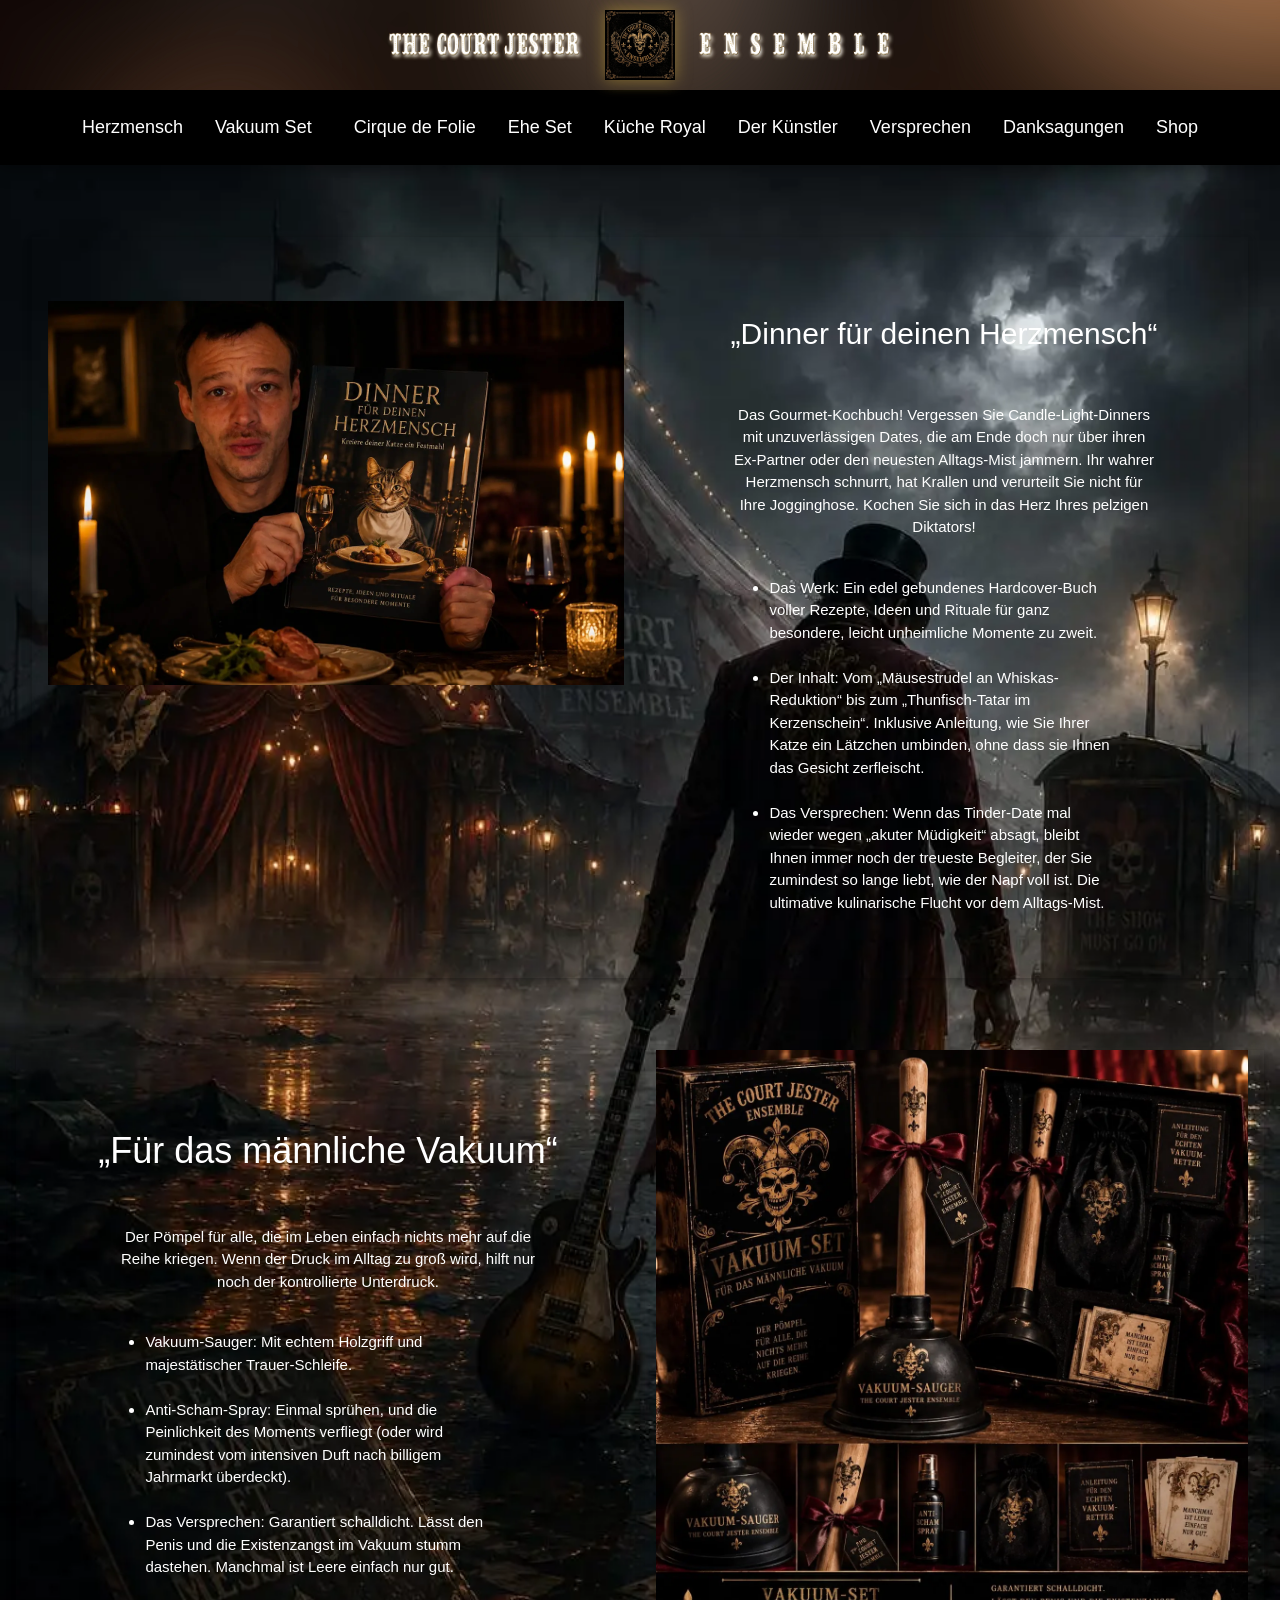
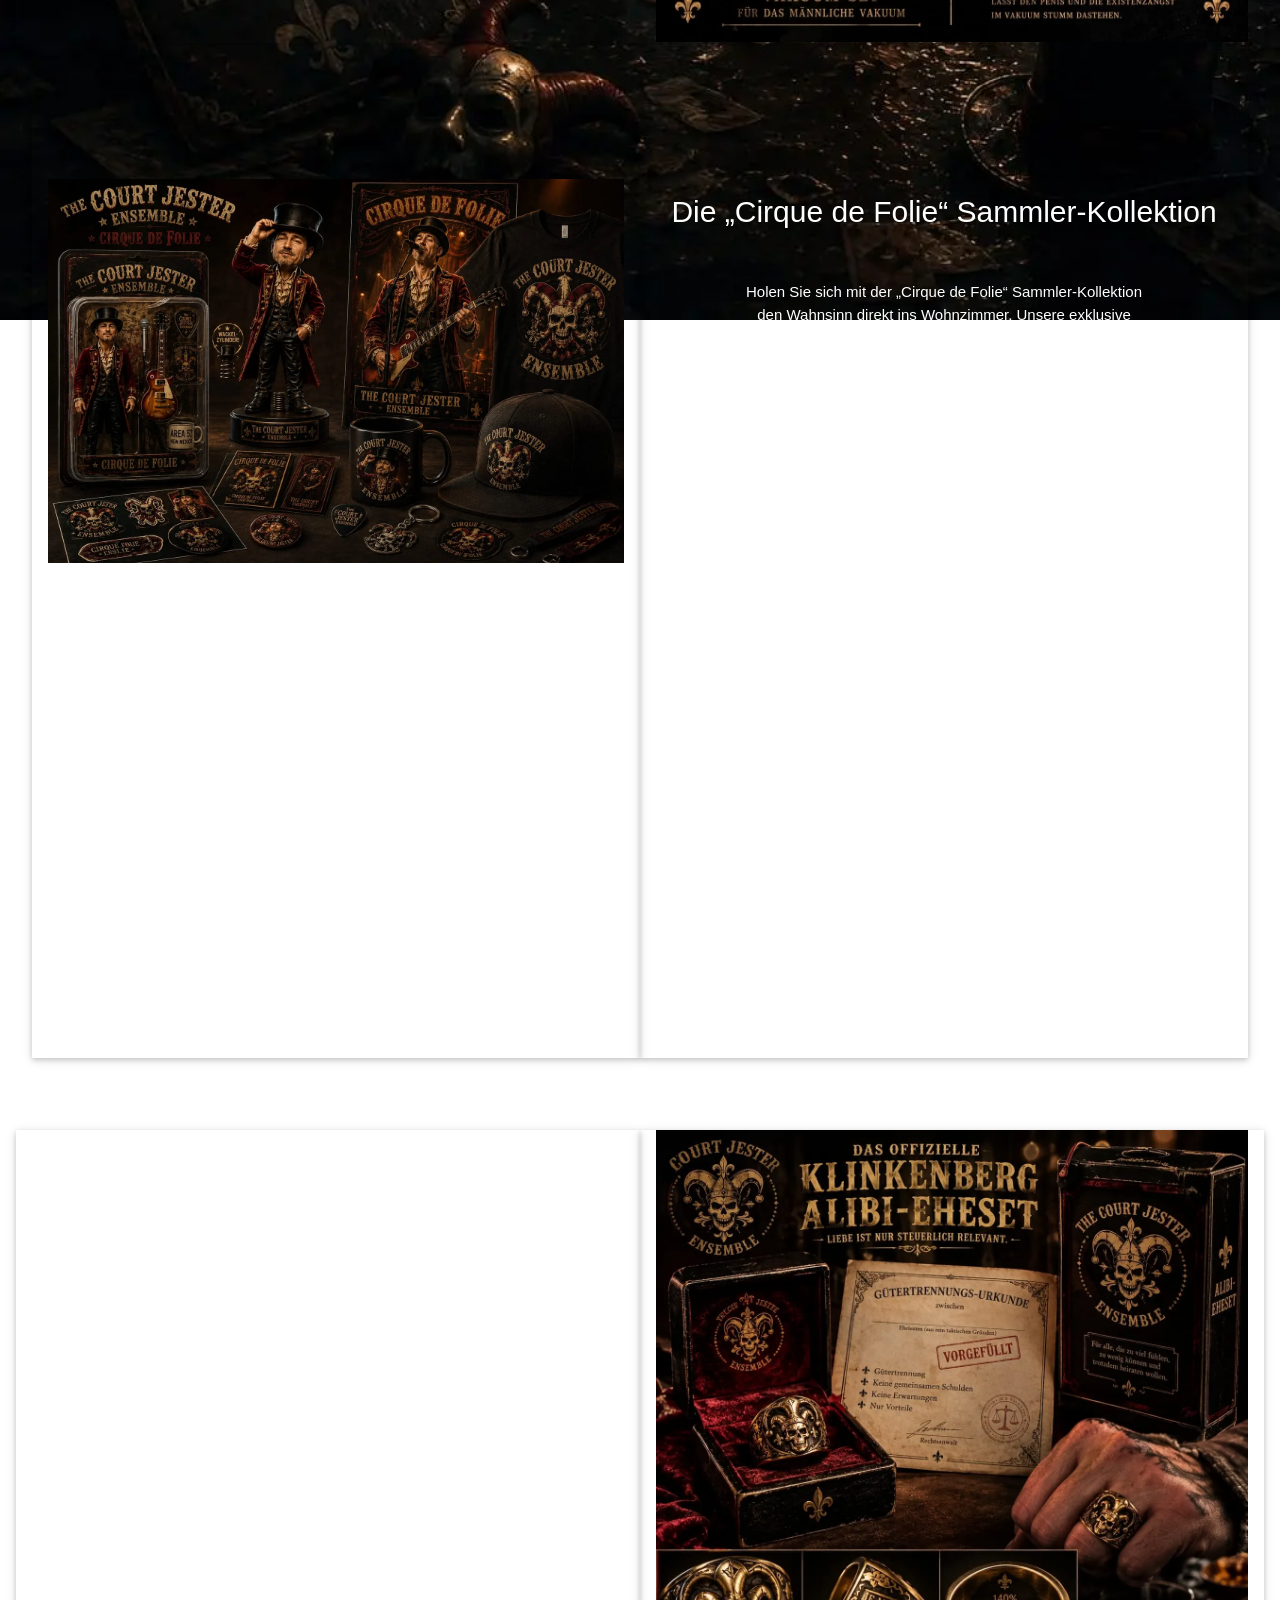
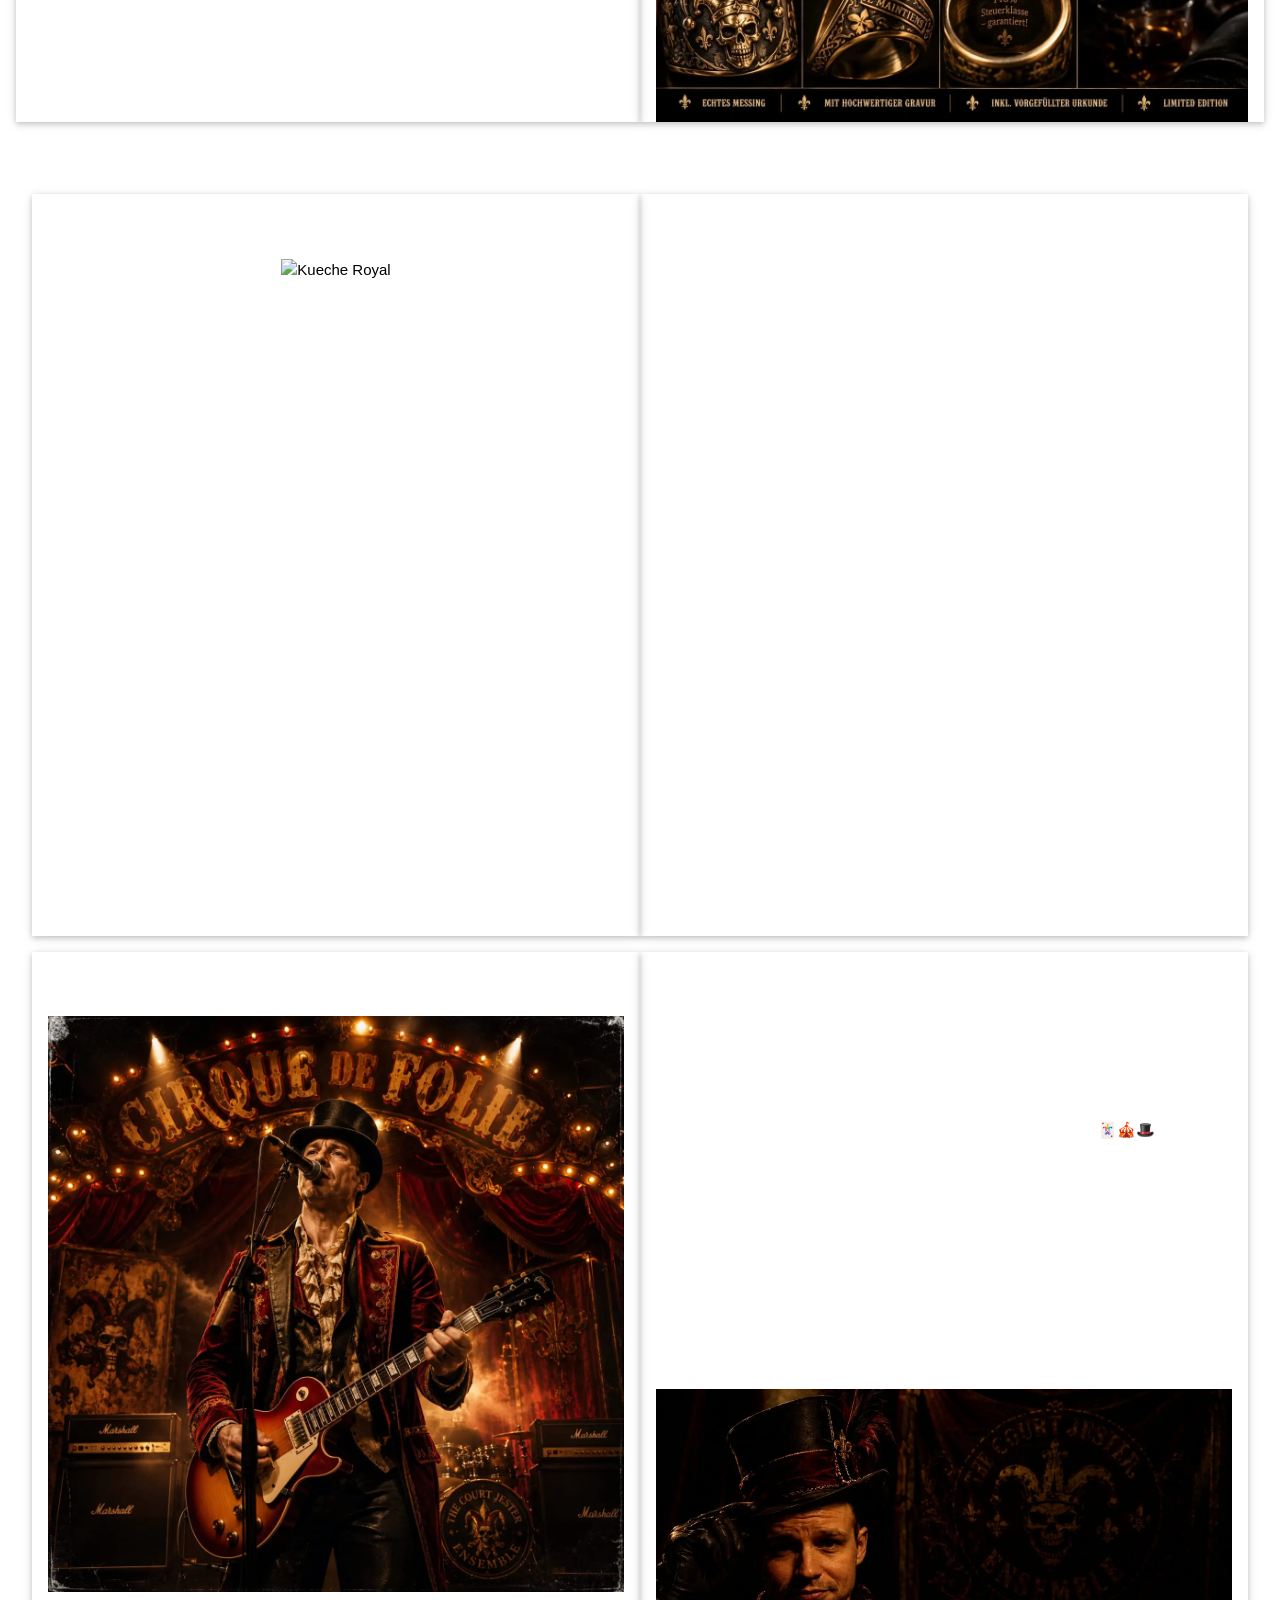
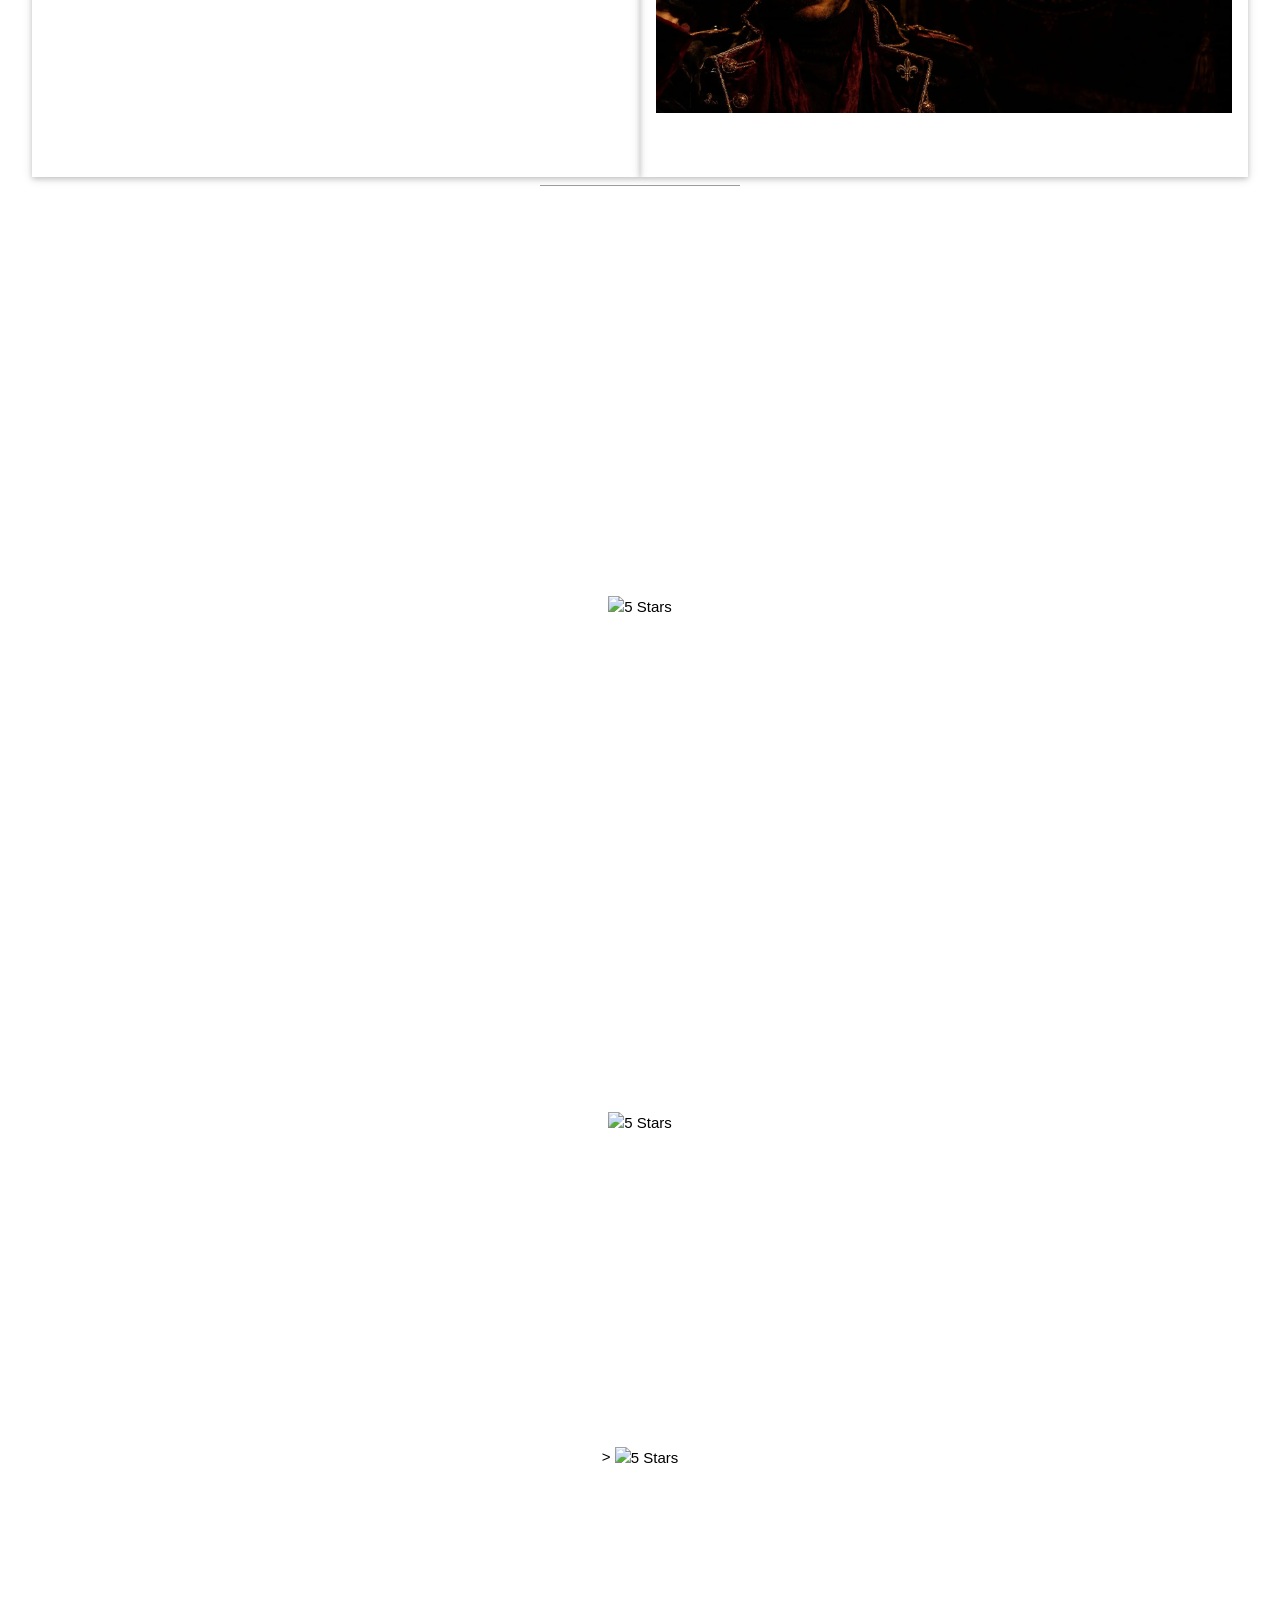
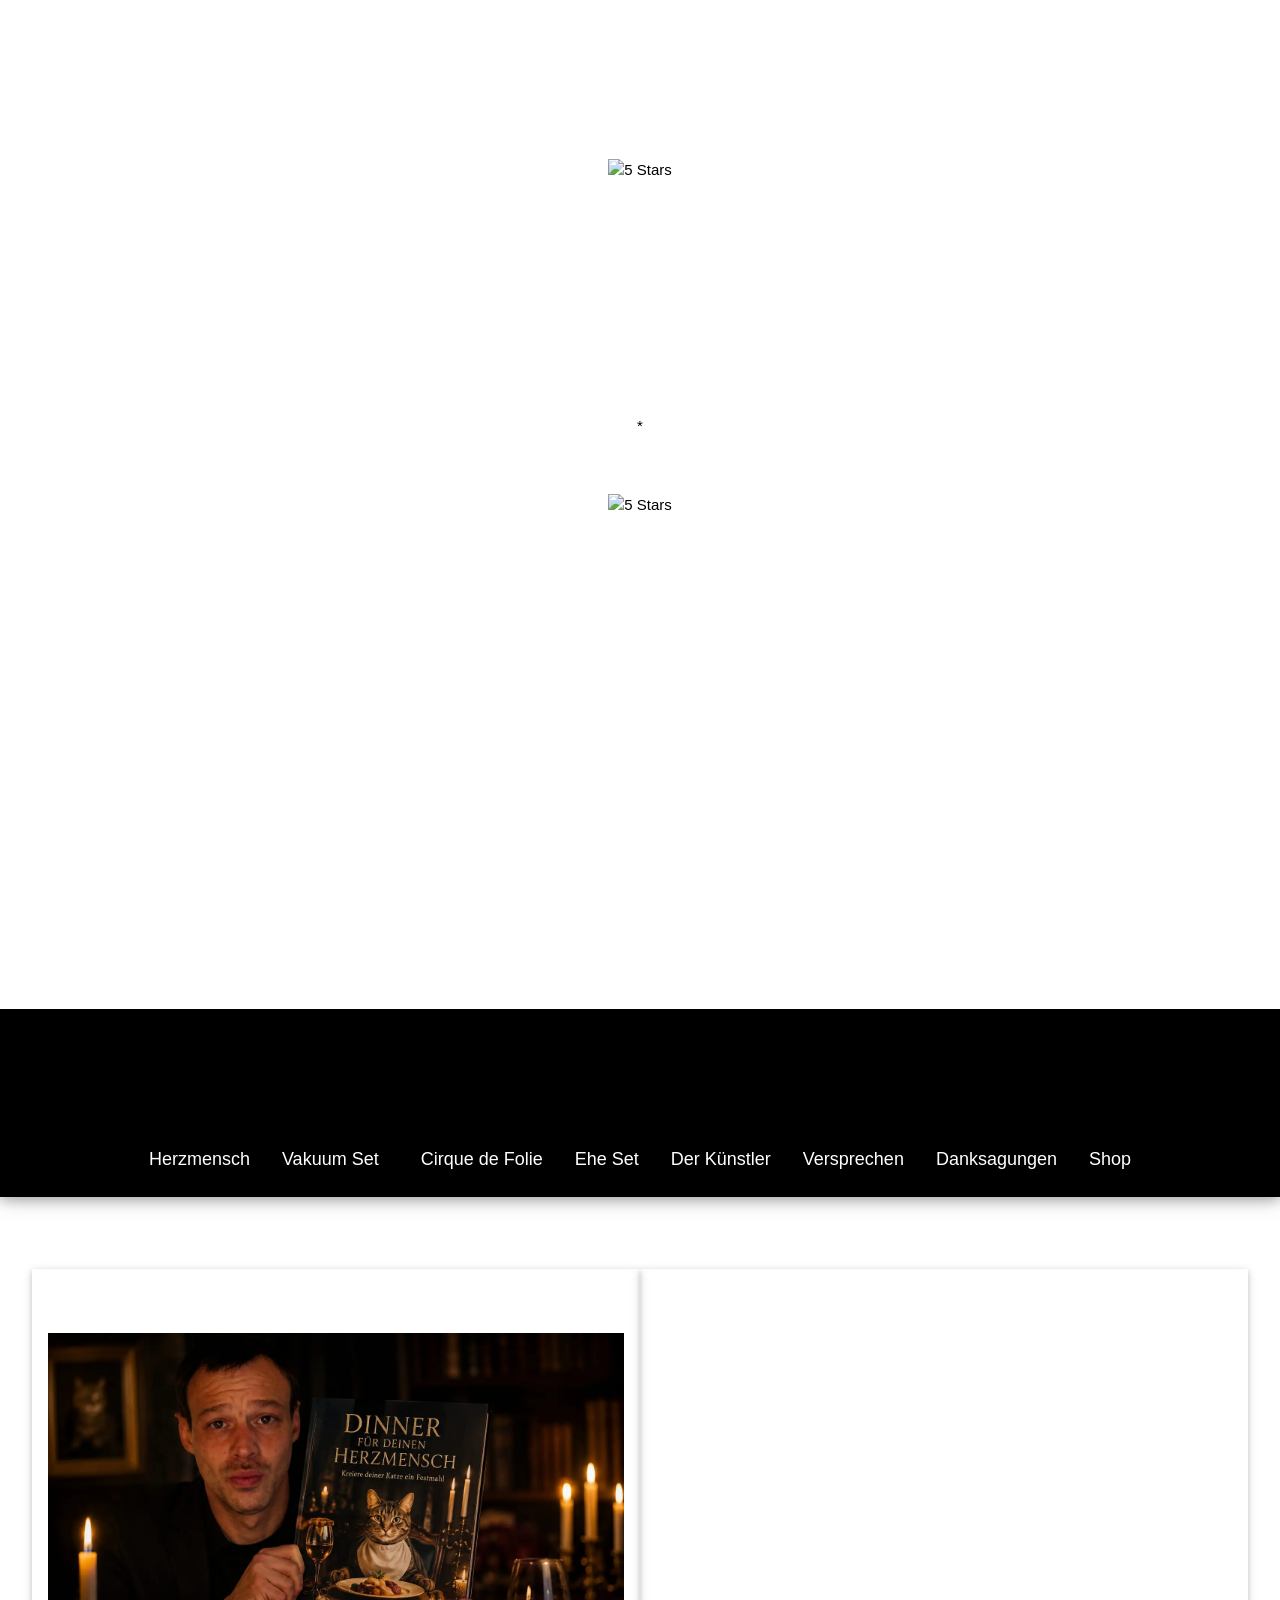
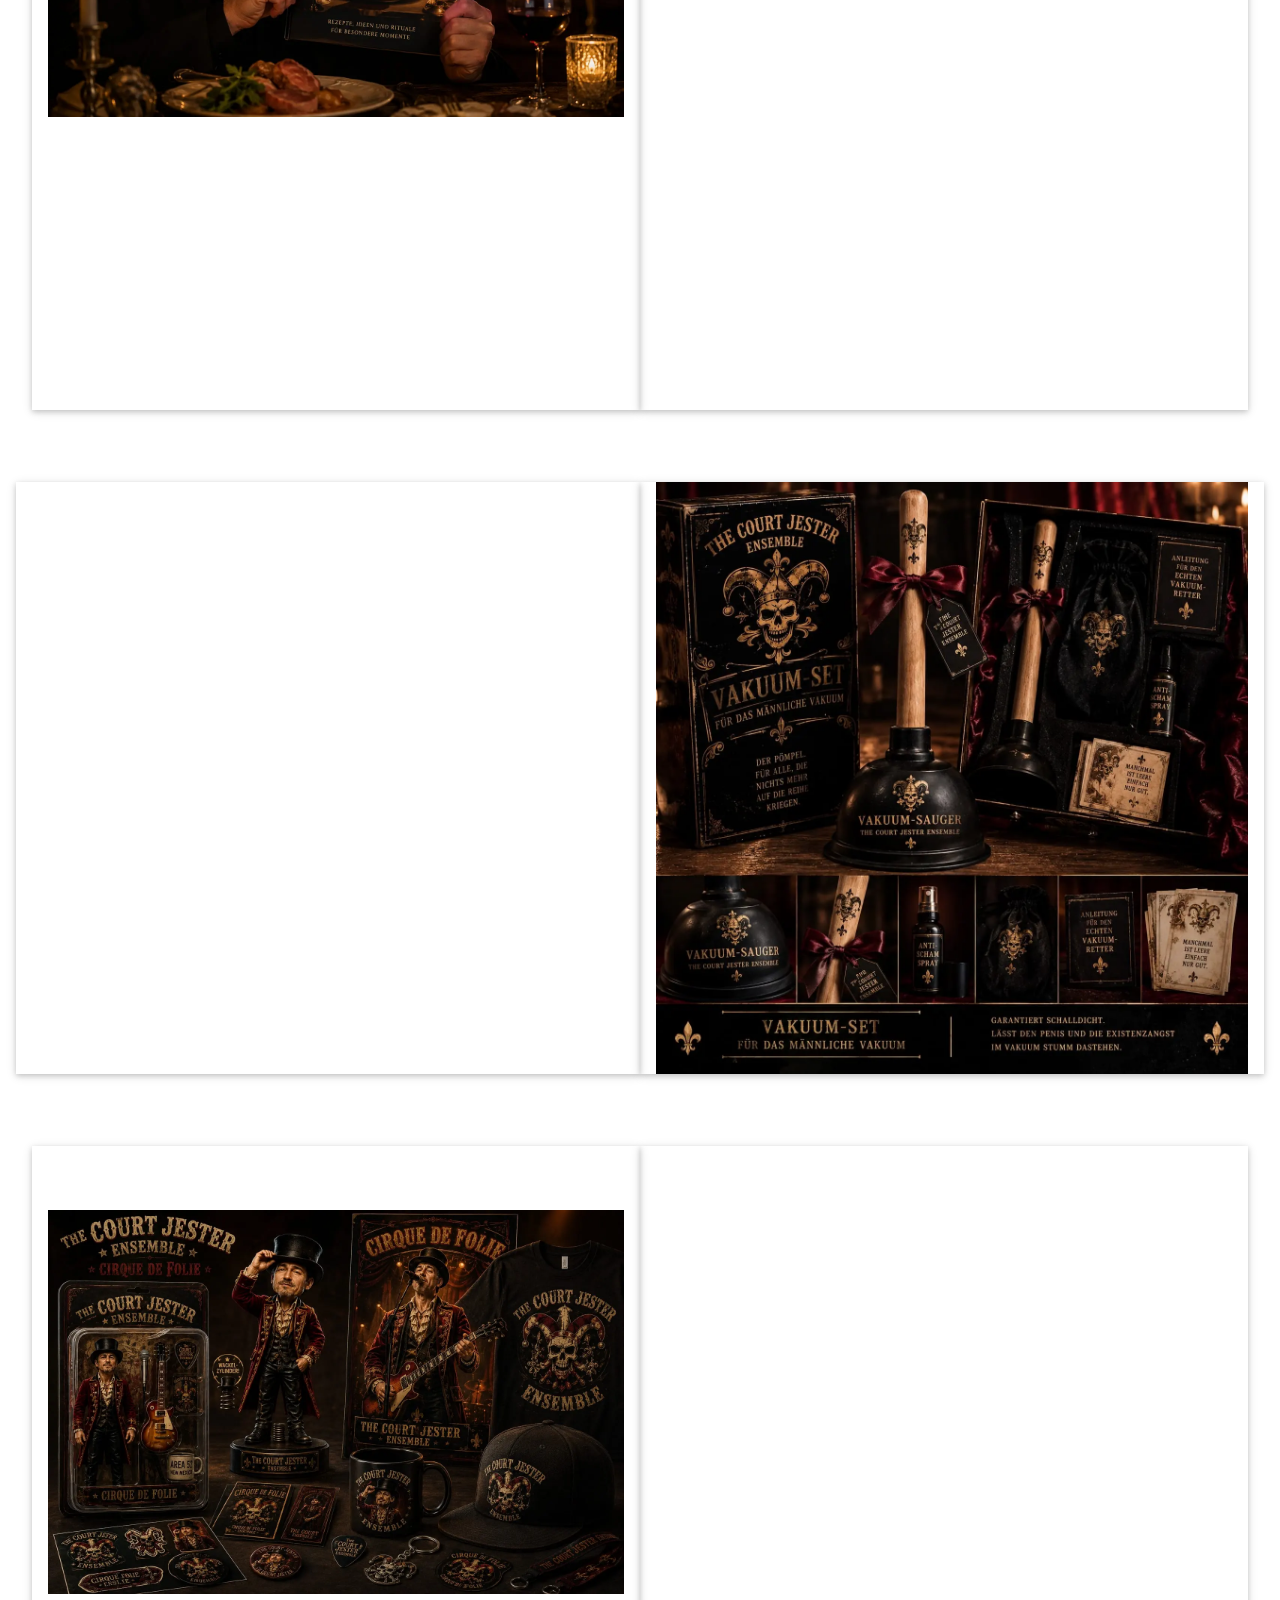
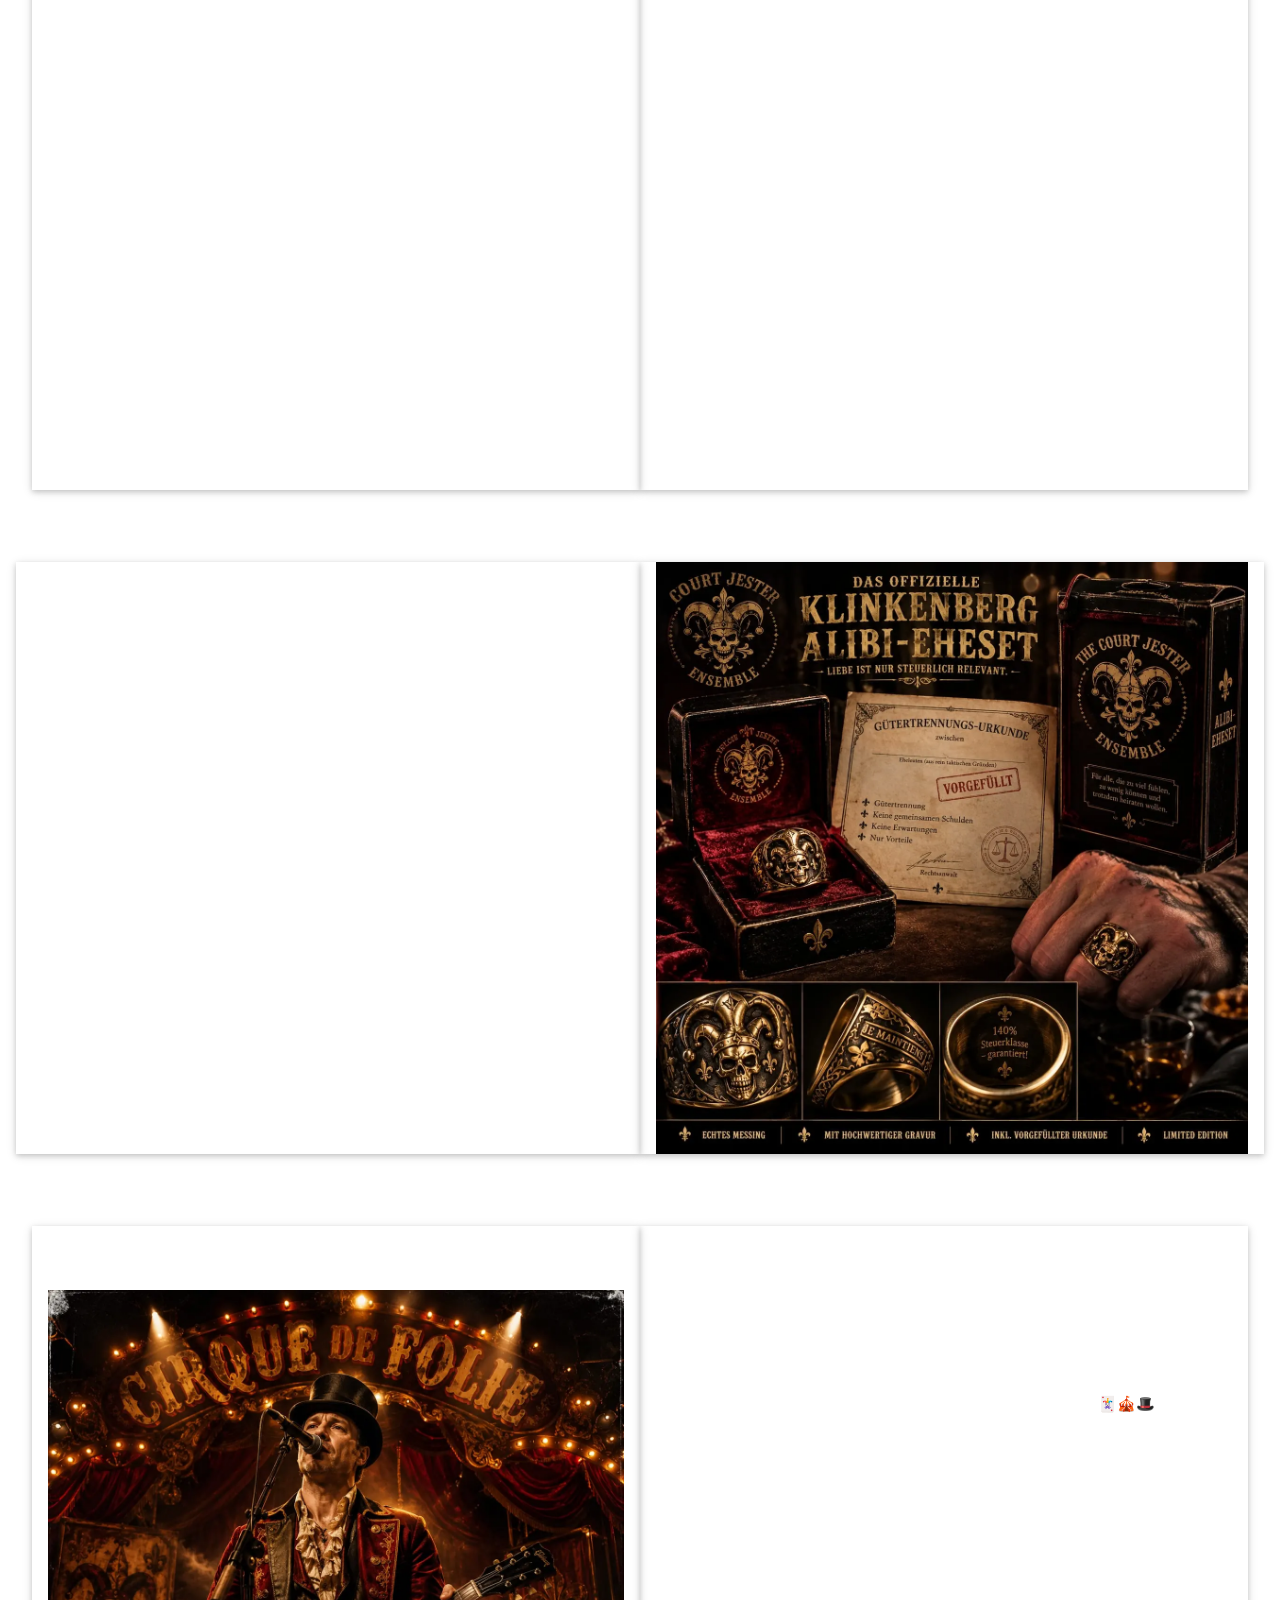
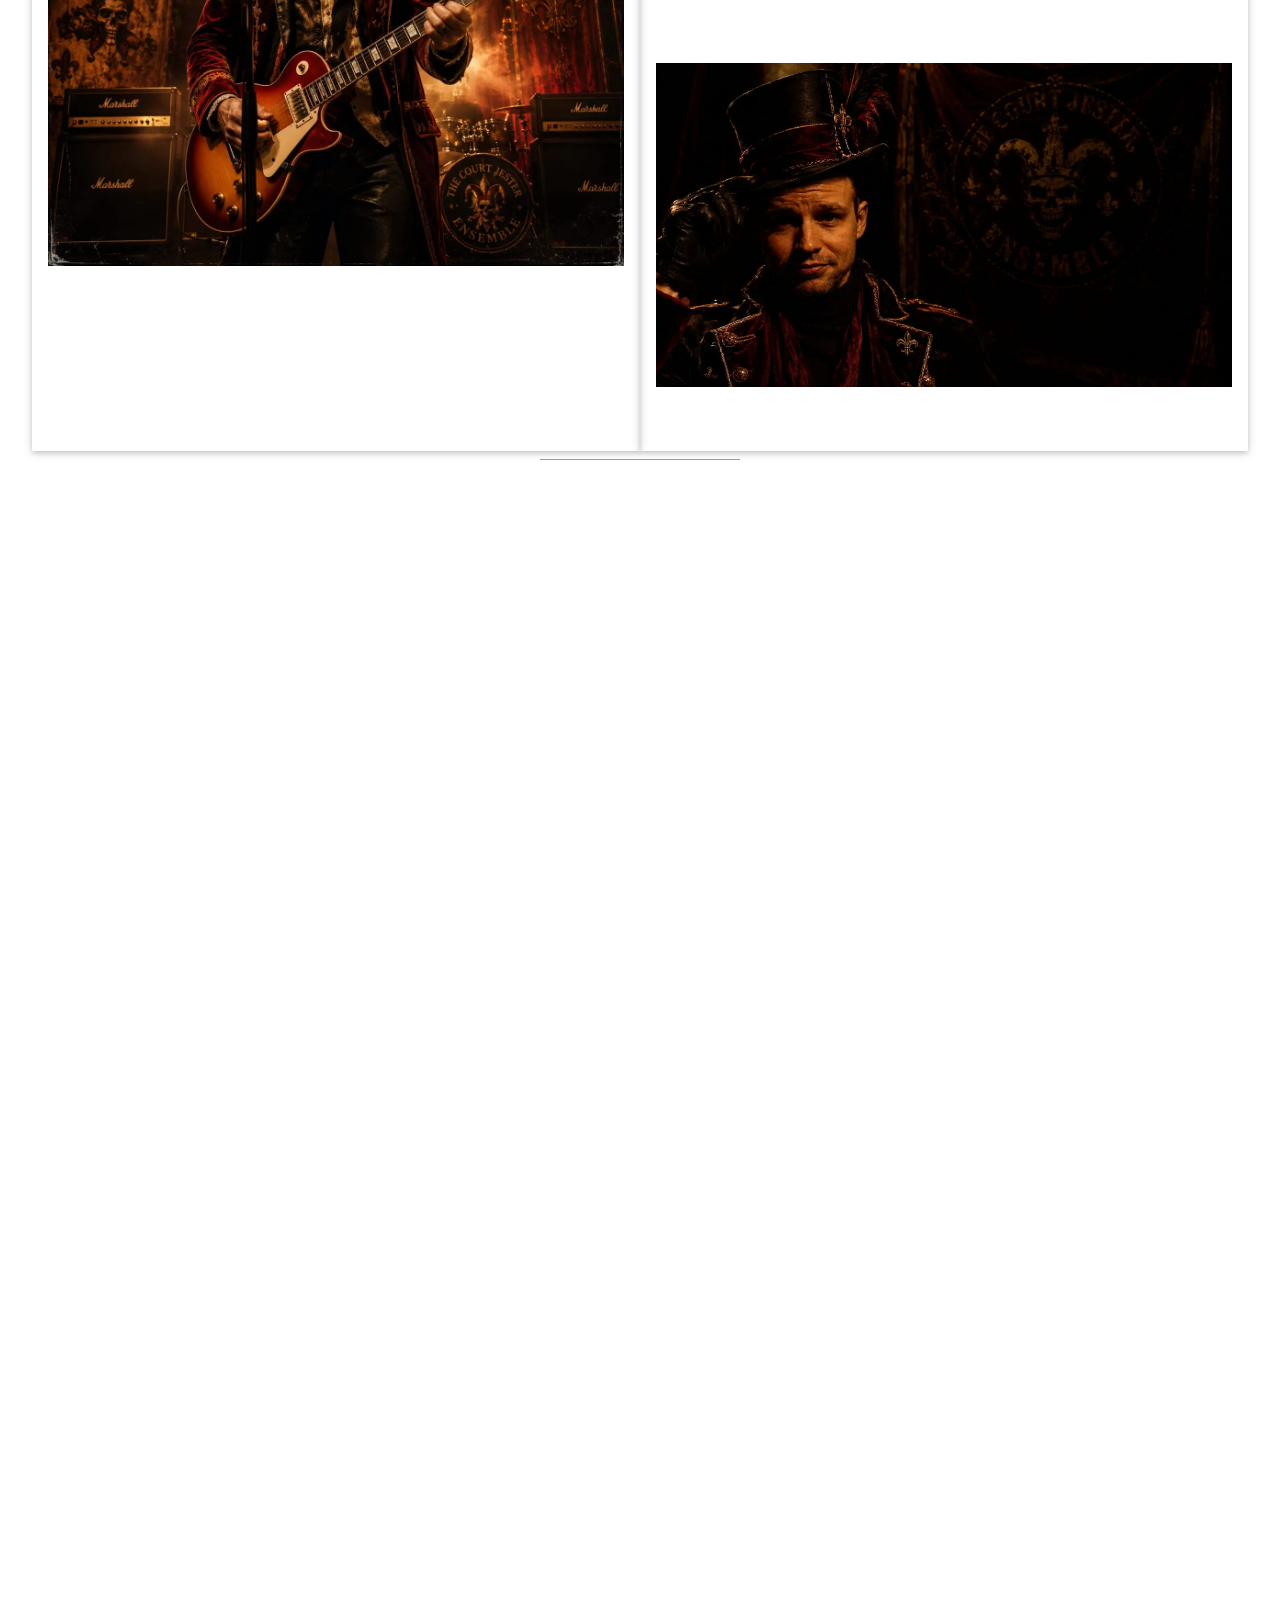
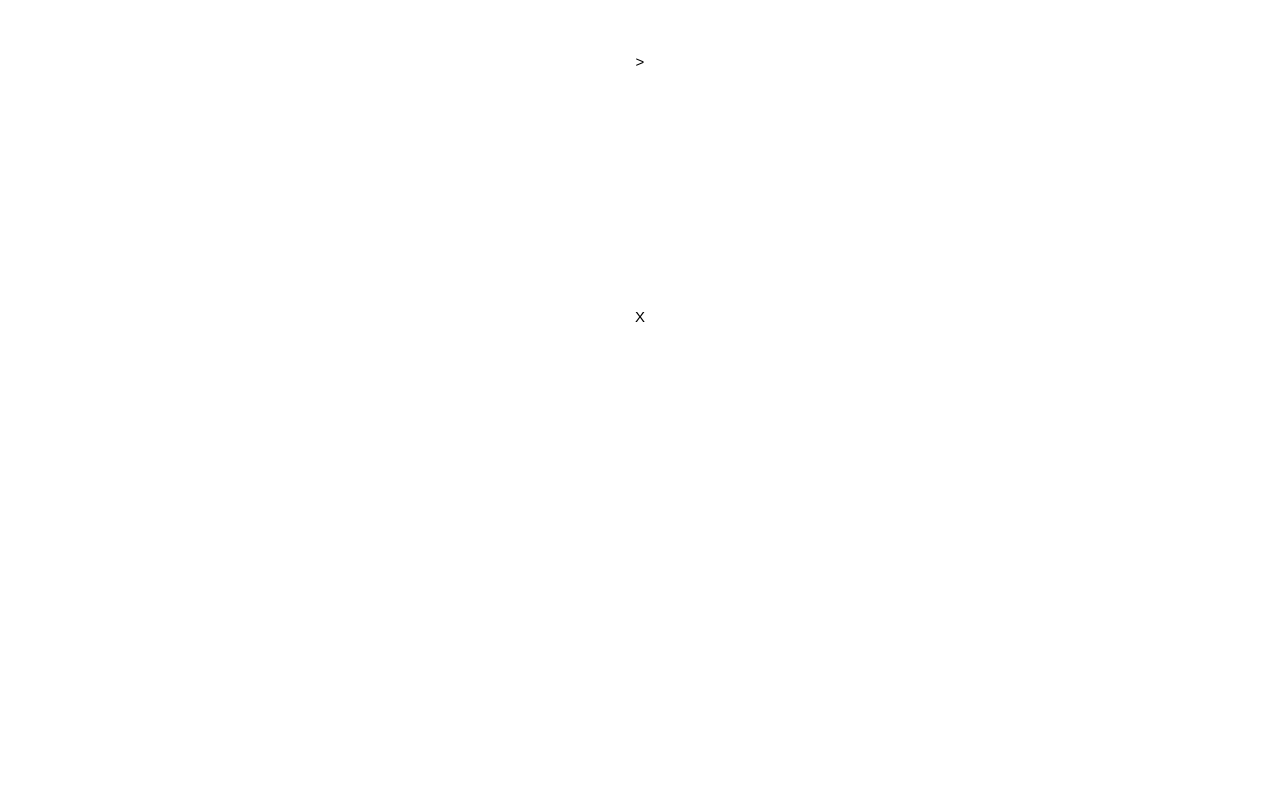
==== commit 3fecb2f8: "Update index.html" ====
--- a/index.html
+++ b/index.html
@@ -1,4 +1,5 @@
 <!DOCTYPE html>
+<html<!DOCTYPE html>
 <html lang="en">
 <head>
   <title>Locked Hero and Centered Navbar Layout</title>
@@ -106,6 +107,457 @@
       margin-top: 10vh;
     }
 
+    
+
+    P.li {
+      color: #ffffff;
+      padding-left: 2cm;
+      padding-right: 2cm;
+      padding-top: 1cm;
+    }
+    ul {
+      color: #ffffff;
+      text-align: left;
+      padding-left:3cm;
+      padding-right:3cm;
+      padding-top: 1cm;
+    }
+    li {
+      color: #ffffff;
+    }
+    dd {
+      color: #ffffff;
+      text-align: left;
+      padding-left: 128px;
+    }
+    
+
+    h1, h2, h3, h4, h5 {
+      color: #ffffff;
+    }
+  </style>
+</head>
+<body>
+
+  <!-- ============================= -->
+  <!-- 1. FIXED BACKGROUND PANEL     -->
+  <!-- ============================= -->
+    <header class="hero-bg w3-display-container">
+    <!-- Centering Wrapper -->
+    <div class="w3-display-middle button-text-wrapper">
+      
+      <!-- Text in front of (above) the button -->
+      <!-- <span><h2>Court Jester</h2></span> -->
+       <span><img src="images/the_C_J_text.png" alt="Steampunk Interface Button" style="width:200px"></span>
+      
+      <!-- Steampunk Link Button Asset Wrapper -->
+      <a href="#top" class="steampunk-btn" aria-label="Scroll to top of the page">
+        <!-- Replace the source URL with your personal image path when ready -->
+        <img src="images/jester.png" alt="Steampunk Interface Button">
+      </a>
+      
+      <!-- Text behind (below) the button -->
+      <!-- <span><h2>E n s e m b l e</h2></span> -->
+      <span><img src="images/ensemble_text.png" alt="Steampunk Interface Button" style="width:200px"></span>
+      
+    </div>
+
+  </header>
+
+
+  <!-- ============================= -->
+  <!-- 2. SCROLLING CONTENT WRAPPER  -->
+  <!-- ============================= -->
+  <div class="scroll-content">
+
+    <!-- HORIZONTAL NAV BAR (Pure Black Strip, Centers items, Locks at top edge) -->
+    <nav class="w3-bar w3-black w3-large w3-padding-16 centered-bar sticky-nav w3-card-4">
+      <a href="#Auswahl1" class="w3-bar-item w3-button w3-hover-amber w3-round">Herzmensch</a>
+      <a href="#Auswahl2" class="w3-bar-item w3-button w3-hover-amber w3-round">Vakuum Set &nbsp</a>
+      <a href="#Auswahl3" class="w3-bar-item w3-button w3-hover-amber w3-round">Cirque de Folie</a>
+      <a href="#Auswahl4" class="w3-bar-item w3-button w3-hover-amber w3-round">Ehe Set</a>
+      <a href="#Auswahl8" class="w3-bar-item w3-button w3-hover-amber w3-round">Küche Royal</a>
+      <a href="#Auswahl5" class="w3-bar-item w3-button w3-hover-amber w3-round">Der Künstler</a>
+      <a href="#Auswahl6" class="w3-bar-item w3-button w3-hover-amber w3-round">Versprechen</a>
+      <a href="#Auswahl7" class="w3-bar-item w3-button w3-hover-amber w3-round">Danksagungen</a>
+      
+      <a href="shop.html" target="_blank"class="w3-bar-item w3-button w3-hover-amber w3-round">Shop</a>
+    </nav>
+
+    <!-- CONTENT MODULE (Solid background color blocks the fixed hero image) -->
+    <main class="w3-container w3-padding-64 w3-center w3-white" style="min-height: 1500px;">
+      <!-- Content Section Example: About -->
+     
+    <!--======================================-->
+    <!--               cards                  -->
+    <!--======================================-->
+      <section id="Auswahl1" class="w3-padding">
+        <div class="w3-grid" style="grid-template-columns:repeat(auto-fit,minmax(50%,1fr));gap:0px">
+
+          <div class="w3-card w3-padding-64 w3-container">
+            <img src="images/2026_01.webp" alt="Herzmensch" style="width:100%">
+          </div>
+
+          <div class="w3-card w3-container w3-padding-64">
+            <h2>„Dinner für deinen Herzmensch“</h2>
+            <p class="li">Das Gourmet-Kochbuch! Vergessen Sie Candle-Light-Dinners mit unzuverlässigen Dates, die am Ende doch nur über ihren Ex-Partner oder den neuesten Alltags-Mist jammern. Ihr wahrer Herzmensch schnurrt, hat Krallen und verurteilt Sie nicht für Ihre Jogginghose. Kochen Sie sich in das Herz Ihres pelzigen Diktators!</p>
+            <ul>
+              <li>Das Werk: Ein edel gebundenes Hardcover-Buch voller Rezepte, Ideen und Rituale für ganz besondere, leicht unheimliche
+                  Momente zu zweit.
+              </li>&nbsp
+              <li>Der Inhalt: Vom „Mäusestrudel an Whiskas-Reduktion“ bis zum „Thunfisch-Tatar im Kerzenschein“. Inklusive Anleitung,
+                  wie Sie Ihrer Katze ein Lätzchen umbinden, ohne dass sie Ihnen das Gesicht zerfleischt.
+              </li>&nbsp
+              <li>Das Versprechen: Wenn das Tinder-Date mal wieder wegen „akuter Müdigkeit“ absagt, bleibt Ihnen immer noch der
+                  treueste Begleiter, der Sie zumindest so lange liebt, wie der Napf voll ist. Die ultimative kulinarische Flucht vor dem 
+                  Alltags-Mist.
+              </li>
+            </ul>
+          </div>
+      </section>
+
+      <section id="Auswahl2" class="w3-padding-64">
+        <div class="w3-grid" style="grid-template-columns:repeat(auto-fit,minmax(50%,1fr));gap:0px">
+
+          <div class="w3-card w3-container w3-padding-64">
+            <h1>„Für das männliche Vakuum“</h1>
+            
+            
+
+            <p class="li">Der Pömpel für alle, die im Leben einfach nichts mehr auf die Reihe kriegen.
+            Wenn der Druck im Alltag zu groß wird, hilft nur noch der kontrollierte Unterdruck.</p>
+              <ul>
+                <li>Vakuum-Sauger: Mit echtem Holzgriff und majestätischer Trauer-Schleife.
+                </li>&nbsp
+                <li>Anti-Scham-Spray: Einmal sprühen, und die Peinlichkeit des Moments verfliegt (oder wird zumindest vom intensiven Duft nach billigem Jahrmarkt überdeckt).
+                </li>&nbsp
+                <li>Das Versprechen: Garantiert schalldicht. Lässt den Penis und die Existenzangst im Vakuum stumm dastehen. Manchmal ist Leere einfach nur gut.
+                </li>
+               </ul>
+            </div>
+
+          <div class="w3-card w3-container">
+            <img src="images/2026_04.webp" alt="Der Pömpel" style="width:100%">
+          </div>
+        </div>
+      </section>
+
+      <section id="Auswahl3" class="w3-padding">
+        <div class="w3-grid" style="grid-template-columns:repeat(auto-fit,minmax(50%,1fr));gap:0px">
+
+          <div class="w3-card w3-padding-64 w3-container">
+            <img src="images/2026_03.webp" alt="Wackel Hut" style="width:100%">
+          </div>
+
+          <div class="w3-card w3-container w3-padding-64">
+            <h2>Die „Cirque de Folie“ Sammler-Kollektion</h2>
+            <p class="li">Holen Sie sich mit der „Cirque de Folie“ Sammler-Kollektion den Wahnsinn direkt ins Wohnzimmer. Unsere exklusive Merchandise-Linie für den modernen Hofnarren von Welt, angeführt von unserem ewigen Zirkusdirektor.
+            <ul>
+              <li>Die Actionfigur / Bobblehead: Mit echtem, patentiertem Wackel-Zylinder! Ein sanfter Stupser gegen den Hut, und die Figur nickt zu jeder Ihrer schlechten Lebensentscheidungen. Kommt stilecht mit Miniatur-Gitarre, Mikrofon und der begehrten „Area 52“-Tasse.
+              </li>&nbsp
+              <li>Das versteckte Sound-Gimmick: Diese Figur wackelt nicht nur, sie spricht auch! Machen Sie jede dröge Autofahrt zum ultimativen, psychedelischen Erlebnis. Wollten Sie schon immer mal ein missglücktes Parkmanöver im Berufsverkehr mit den scharfzüngigen Worten des Monsieur Loyal kommentiert haben? Dann seien Sie gespannt auf ein begieriges "Oh-la-la!" oder ein markerschütterndes, französisches "Bonjouuuuuur mesdames et messieurs!", das direkt aus dem eingebauten Mini-Lautsprecher scheppert. Der perfekte Soundtrack für den alltäglichen Wahnsinn auf der Überholspur.
+              </li>&nbsp
+              <li>Das Komplettpaket: Runden Sie Ihr neues Ich ab mit dem offiziellen T-Shirt, der Trucker-Cap für schlechte  Haartage, Plektren, Aufklebern und dem „Cirque de Folie“-Kaffeebecher für den bitteren Trank am Morgen.</p>
+              </li>
+            </ul>
+          </div>
+        </div>
+      </section>
+
+      <section id="Auswahl4" class="w3-padding-64">
+        <div class="w3-grid" style="grid-template-columns:repeat(auto-fit,minmax(50%,1fr));gap:0px">
+
+          <div class="w3-card w3-container w3-padding-64">
+            <h1>„Das Klinkenberg Alibi-Eheset“</h1>
+            <p class="li">Das offizielle „Klinkenberg Alibi-Eheset“ Liebe vergeht, aber die Steuerklasse bleibt. Für alle taktischen Romantiker bieten wir die ultimative Lösung zur legalen (oder zumindest sehr kreativen) Steueroptimierung „Liebe ist nur steuerlich relevant.“
+            </p>
+              <ul>
+                <li>Der Ring: Gefertigt aus echtem, schwerem Messing. Innen filigran graviert mit dem ultimativen Liebesschwur: „140% Steuerklasse – garantiert!“ und „Je Maintiens“ (Ich halte durch – vor allem finanziert).
+                </li>&nbsp
+                <li>Gütertrennungs-Urkunde: Bereits komplett vorgefüllt. Keine gemeinsamen Schulden, keine Erwartungen, nur Vorteile und ein rechtsanwaltlich anmutendes Siegel für den schnellen Frieden.
+              </ul>
+            </div>
+
+          <div class="w3-card w3-container">
+            <img src="images/2026_05.webp" alt="Der Pömpel" style="width:100%">
+          </div>
+        </div>
+      </section>
+
+      <section id="Auswahl8" class="w3-padding">
+        <div class="w3-grid" style="grid-template-columns:repeat(auto-fit,minmax(50%,1fr));gap:0px">
+
+          <div class="w3-card w3-padding-64 w3-container">
+            <img src="images/kueche_Royal.jpeg" alt="Kueche Royal" style="width:100%">
+          </div>
+
+          <div class="w3-card w3-container w3-padding-64">
+            <h2>KÜCHE ROYAL Kochen mit Monsieur Loyal</h2>
+            <p class="li">*Prolog – Die hohe Kunst der Küche*</p>
+              
+            <p class="li">Meine Damen und Herren … Dies ist kein gewöhnliches Kochbuch. Denn Kochen ist Kunst! Und genauso wenig, wie
+              ein Buch die ganze Tragweite einer Kunst einfangen kann, kann eine Sammlung von Rezepten der kulinarischen Leidenschaft
+              gerecht werden. Ich präsentiere Ihnen also keine Rezepte und Ideen der Küche, die für Sie wie französischesli Neuland klingen.</p>
+            <p class="li">*Non, non, non!*
+              Die Grandeur des Geschmacks. 
+              Ich demonstriere Ihnen die Liebe zum Essen.</p>
+
+            <ul>
+              <li>Die Melancholie einer verkochten Kartoffel.
+                
+              </li>&nbsp
+              <li>Und das alles in einem einzigen Buch.
+              </li>
+            </ul>
+            <ul>
+              &nbsp;*Für gerade einmal 29,99!*
+            </ul>
+          </div>
+        </div>
+      </section>
+
+
+       <section id="Auswahl5" class="w3-padding">
+        <div class="w3-grid" style="grid-template-columns:repeat(auto-fit,minmax(50%,1fr));gap:0px">
+
+          <div class="w3-card w3-padding-64 w3-container">
+            <img src="images/2026_08.webp" alt="Der Künstler" style="width:100%">
+          </div>
+
+          <div class="w3-card w3-container w3-padding-64">
+            <h2>Das Court Jester Ensemble</h2>
+            <p class="li">Exklusiver Edelschund für die gehobene Existenzangst🃏🎪🎩
+Herzlich willkommen. Sie haben viel zu viel gefühlt, zu wenig gekonnt und sind trotzdem hier gelandet? Perfekt. Das Court Jester Ensemble bedient genau die Marktlücke, von der Ihr Therapeuten-Team gehofft hat, dass sie niemals existiert. Wir verkaufen keine Produkte – wir verkaufen die pure, materialisierte Verzweiflung im edlen Rokoko-Totenkopf-Design.
+Ob finanzielle Scheinehe oder die endgültige Kapitulation vor dem verstopften Abfluss des Lebens: Wir haben das passende Set für Ihr persönliches Desaster. Garantiert unpraktisch, handwerklich fragwürdig und steuerlich absolut relevant.
+              </p>&nbsp
+          
+            <img src="images/2026_06.webp" alt="Der Künstler" style="width:100%">
+        </div>
+      </section>
+
+      <hr style="width:200px; margin: auto;" class="w3-border-grey">
+
+      <!-- Content Section Example: Services -->
+      <section id="Auswahl6" class="w3-content w3-padding-64" >
+        <h2 class="w3-wide">Unser Qualitätsversprechen</h2>
+        <p class="li" >
+          
+  Wir garantieren Ihnen, dass jeder Artikel mit der maximalen Dosis Zynismus und feinstem Auge fürs Detail hergestellt wurde. Unsere Produkte lösen keine Probleme – aber sie sehen verdammt gut aus, während Sie dabei zusehen, wie alles den Bach runtergeht.
+  Jetzt zugreifen, bevor das Finanzamt oder die Sanitär-Innung unsere Seite sperrt!
+        </p>
+      </section>
+  <!--***************     Kundenbewertungen   *****************-->
+      <section id="Auswahl7"  w3-padding-64" >
+          <h2 class="w3-wide">Kundenbewertungen des puren Wahnsinns</h2>
+      
+      <h3>Zum Vakuum-Set „Für das männliche Vakuum“</h3>
+      <span><img src="images/stars_5.png" alt="5 Stars" style="width:10%"></span>
+      
+      <div>
+        <ul>Klaus-Dieter M. (57) „Der Klempner war entsetzt, ich bin erlöst“
+          <ul>
+            „Nachdem ich im Leben wirklich gar nichts mehr auf die Reihe bekommen habe,
+            <li>war dieses Set mein letzter Strohhalm.</li>
+          </ul>
+          <ul>Der Pömpel
+            <li>saugt nicht nur die Existenzangst aus der Seele, sondern hält auch absolut bombenfest.</li>
+          </ul>
+          <ul>Das Anti-Scham-Spray
+            <li>riecht zwar exakt wie eine verlassene Geisterbahn um 3 Uhr morgens,</li>
+            <li>aber es wirkt: Meine Frau schämt sich jetzt so sehr für mich, dass</li>
+            <li>sie mich endlich komplett in Ruhe lässt. Manchmal ist Leere eben einfach nur gut</li>
+          </ul>
+        <ul>"5 von 5 Vakuum-Sterne!“</ul>
+        &nbsp;
+        </div>
+
+        <div>
+          <h3>Zum „Klinkenberg Alibi-Eheset“</h3>
+          <span><img src="images/stars_5.png" alt="5 Stars" style="width:10%"></span>
+            <ul>Manfred B. (42) – „Finanzamt hasst diesen einen Trick!“
+              <ul>
+                  <li>„Ich habe die vorgefüllte Gütertrennungs-Urkunde einfach meiner Katze vorgelegt</li>
+                  <li>(sie hat mit der Pfote unterschrieben) und trage den schweren Messingring jetzt</li>
+                  <li>stolz im Büro. Mein Sachbearbeiter beim Finanzamt hat beim Anblick der Gravur</li>
+                  <li>'140% Steuerklasse – garantiert!' kurz geweint und mich direkt in eine andere Kategorie</li>
+                  <li>eingestuft. Keine Erwartungen, keine gemeinsamen Schulden, nur Vorteile. Romantik ist tot,</li>
+                  <li>lebe die Steuerersparnis!“</li>
+              </ul>
+            </ul>
+                &nbsp;
+        </div>
+        <div>
+          <h3>Zur „Cirque de Folie“ Actionfigur</h3>>
+          <span><img src="images/stars_5.png" alt="5 Stars" style="width:10%"></span>
+            <ul>
+              Chantal K. (31) – „Der beste Beifahrer, den man sich (nicht) wünschen kann“
+              <ul>
+                <li>„Ich habe mir die Figur aufs Armaturenbrett geklebt. Gestern beim Einparken in eine viel zu enge Lücke</li>
+                <li>voll gegen den Bordstein gekracht. Prompt wackelt der Zylinder und aus dem Ding scheppert ein unfassbar</li>
+                <li>begieriges 'Oh-la-la!', gefolgt von einem ohrenbetäubenden 'Bonjouuuuuur mesdames et messieurs!'. Die</li>
+                <li>Passanten haben geglotzt, mein Auto ist Schrott, aber die Fahrt war das absolut ultimative Erlebnis. Kauft</li>
+                <li>das Ding, euer Leben wird nie wieder langweilig sein.“</li>
+              </ul>
+            </ul>
+                &nbsp;
+        </div>
+        <div>
+          <h3>Zum Gourmet-Kochbuch „Dinner für deinen Herzmensch“</h3>
+          <span><img src="images/stars_4.png" alt="5 Stars" style="width:10%"></span>
+            <ul>
+              Christine S. (39) – „Sie hat das Lätzchen gefressen, aber der Vibe stimmt“
+              <ul>
+                <li>„Nach dem drittletzten Tinder-Desaster dachte ich mir: Schluss mit dem Alltags-Mist, ich koche jetzt für den</li>
+                <li>Chef im Haus. Das 'Thunfisch-Tatar im Kerzenschein' sah fantastisch aus. Meine Katze Minka hat zwar erst versucht,</li>
+                <li>mir die Pulsadern aufzuschlitzen, als ich ihr das Lätzchen umbinden wollte, aber am Ende saßen wir schweigend im</li>
+                <li>Kerzenschein. Sie starrte mich an, ich starrte sie an. Absolute, vollkommene soziale Isolation im Luxus-Stil.</li>
+                <li>Ein Meisterwerk von einem Kochbuch!</li>
+              </ul>
+            </ul>
+            &nbsp;
+          </div>
+          
+
+
+* 
+        <div>
+          <h3>Zum Gourmet-Kochbuch „Küche Royal“</h3>
+          <span><img src="images/stars_5.png" alt="5 Stars" style="width:10%"></span>
+            <ul>
+              Gisela W. (46) – „Die Pizza war verbrannt, aber mein Auftritt hatte Grandeur!“
+              <ul>
+                <li>„Ich kann absolut nicht kochen – Nudeln brennen mir an und meine Familie weigert sich normalerweise, meine Kreationen
+                   zu essen. Aber dieses Buch hat mein Leben verändert.</li>
+                <li>Gestern habe ich die Salami-Pizza ausprobiert, während ich ein Pailletten-Jackett und einen geliehenen Zylinder trug. 
+                  Der Teig war steinhart und der Käse hat Rauchmelder im ganzen Haus ausgelöst. Aber als ich die Küche mit einem dramatischen
+                   'Bonjouuuuuur!' betreten habe, war die verbrannte Pizza plötzlich Nebensache.</li>
+                <li>Mein Mann hat geweint (vermutlich wegen dem Rauch), aber der Vibe war absolut königlich. Ein Meisterwerk für alle, die
+                   beim Scheitern wenigstens fantastisch aussehen wollen.</li>
+                <li>5 von 5 funkelnden Sternen!“</li>
+                
+              </ul>
+            </ul>
+            &nbsp;
+          </div>
+      </section>
+      <section id="Auswahl"  class="w3-padding-64" >
+      
+      
+      
+      
+      </section>
+    </main>
+
+  </div>
+
+</body>
+</html> lang="en">
+<head>
+  <title>Locked Hero and Centered Navbar Layout</title>
+  <meta charset="UTF-8">
+  <meta name="viewport" content="width=device-width, initial-scale=1">
+  
+  <!-- W3.CSS Framework -->
+  <link rel="stylesheet" href="styles/w3.css">
+  
+  <style>
+    /* 1. GLOBAL RESET - Removes all hidden browser white borders */
+    *, *::before, *::after {
+      margin: 0;
+      padding: 0;
+      box-sizing: border-box;
+    }
+
+    main {
+      background-image: url('images/2026_09.webp') ;
+      background-repeat: no-repeat;
+      background-attachment: fixed;  
+      background-size: cover;
+    }
+
+    html {
+      scroll-behavior: smooth;
+    }
+
+    /* 2. FIXED HERO BACKGROUND LAYER */
+    .hero-bg {
+      /* Replace this dummy image URL with your actual background image file path */
+      background-image: url('images/box1.jpg');
+      height: 10vh; 
+      width: 100%;
+      background-position: center;
+      background-size: cover;
+      background-repeat: no-repeat;
+      
+      /* Locks the layout flat against the window glass */
+      position: fixed;
+      top: 0;
+      left: 0;
+      z-index: 10; /* Lowest layer */
+    }
+
+    /* Vertical stack layout for the button and text elements */
+    .button-text-wrapper {
+      display: flex;
+      flex-direction: row;
+      align-items: center;
+      gap: 20px; /* Space between text and the button image */
+    }
+
+    /* Clear text styles with heavy drop shadows to stand out over images */
+    .btn-side-text {
+      font-size: 1.8rem;
+      font-weight: bold;
+      color: #ffffff;
+      text-transform: uppercase;
+      letter-spacing: 2px;
+      text-shadow: 2px 2px 8px rgba(0, 0, 0, 0.9), -2px -2px 8px rgba(0, 0, 0, 0.9);
+    }
+
+    /* Custom Steampunk Button Transitions */
+    .steampunk-btn img {
+      width: 70px; /* Modify size to fit your artwork dimensions */
+      height: auto;
+      filter: drop-shadow(0 0 8px rgba(212, 175, 55, 0.5));
+      transition: all 0.3s ease;
+      cursor: pointer;
+    }
+
+    /* Hover State: Gentle lift and golden glow amplification */
+    .steampunk-btn img:hover {
+      transform: scale(1.06) translateY(-3px);
+      filter: drop-shadow(0 0 18px rgba(212, 175, 55, 0.9));
+    }
+
+    /* Active State: Simulates physical spring compression when clicked */
+    .steampunk-btn img:active {
+      transform: scale(0.97) translateY(1px);
+      filter: drop-shadow(0 0 6px rgba(212, 175, 55, 0.6));
+    }
+
+
+    /* 3. SCROLLING CONTAINER LAYER */
+    .scroll-content {
+      position: sticky;
+      margin-top: 10vh; /* Pushes content down so the full screen hero shows first */
+      z-index: 2;        /* Middle layer - sits above the fixed background image */
+    }
+
+    /* Flexbox rule to perfectly center W3.CSS horizontal link bars */
+    .centered-bar {
+      display: flex;
+      justify-content: center;
+    }
+
+    /* Sticky Navbar logic to force it on top of all other elements */
+    .sticky-nav {
+      position: -webkit-sticky; /* Legacy Safari support */
+      position: sticky;
+      top: 0;
+      z-index: 999; /* Absolute top layer - cannot be covered up */
+      margin-top: 10vh;
+    }
+
     body {
       background-color: black;
     }
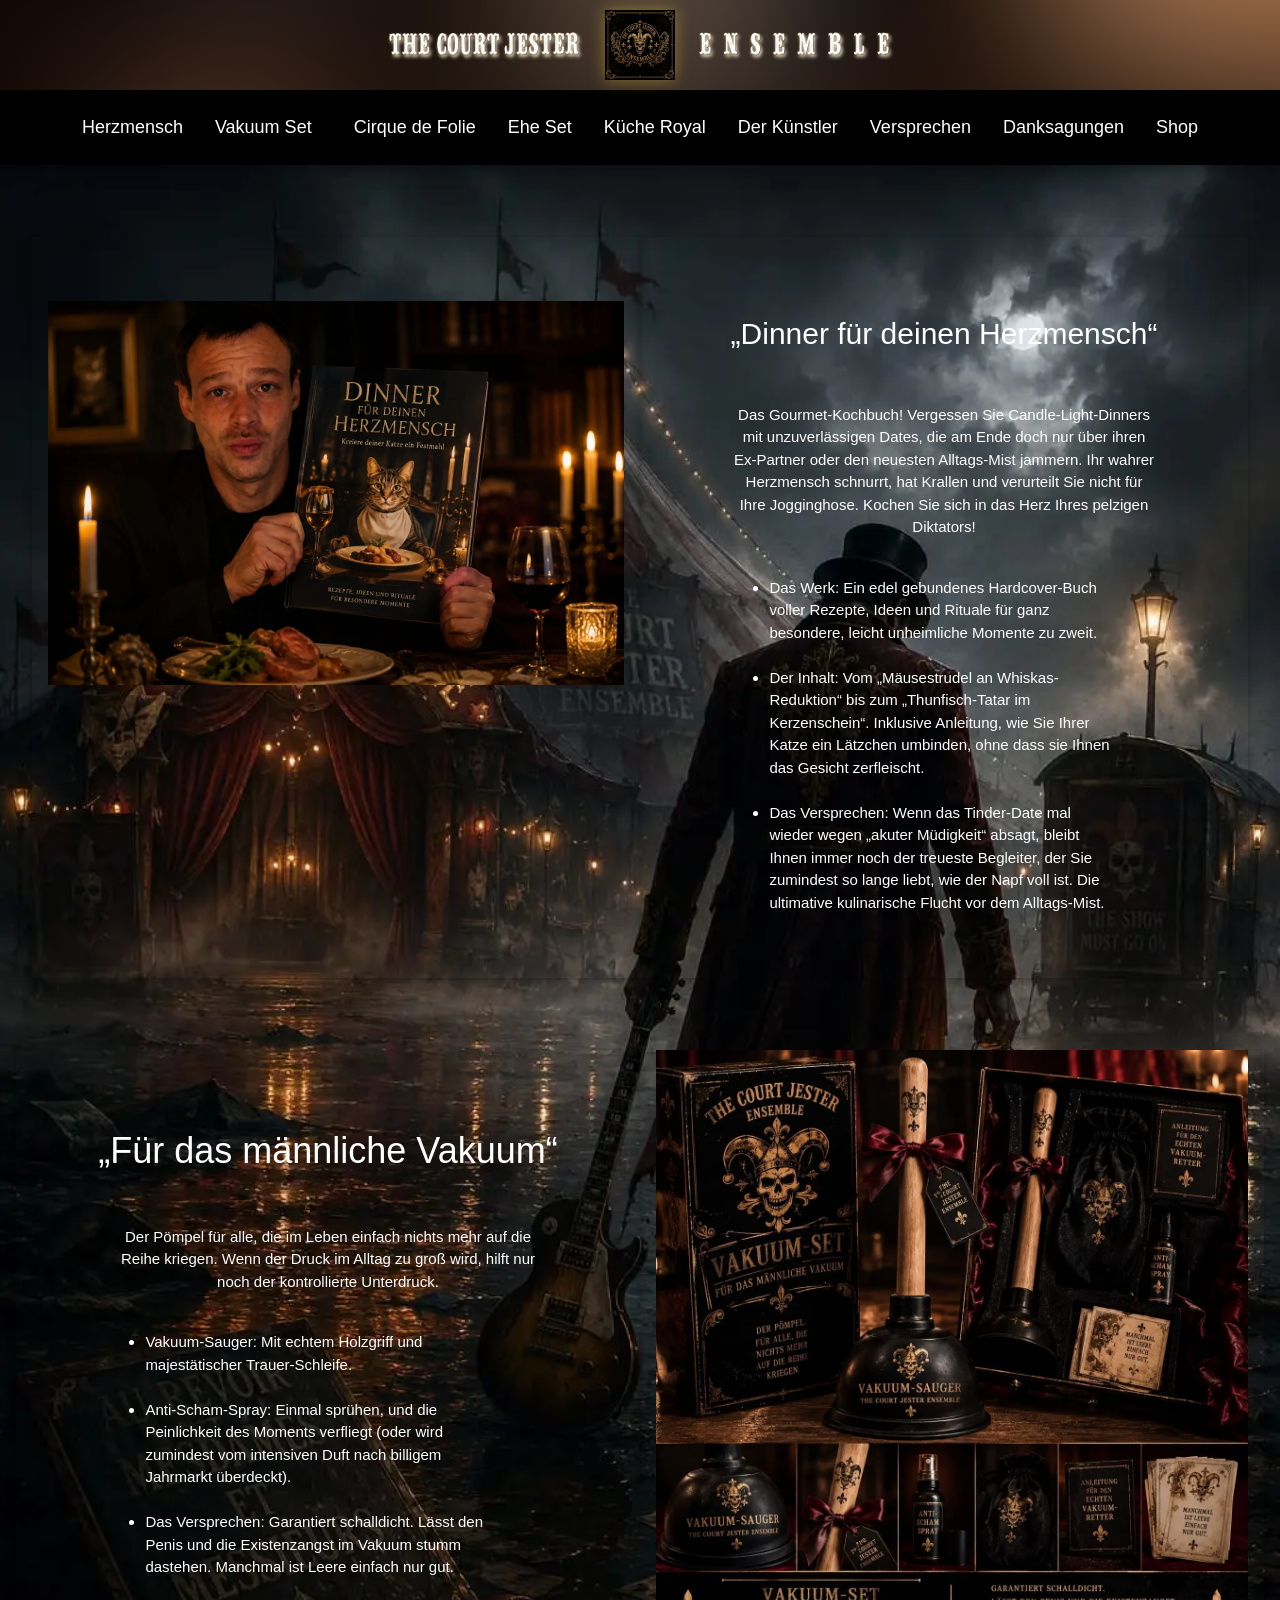
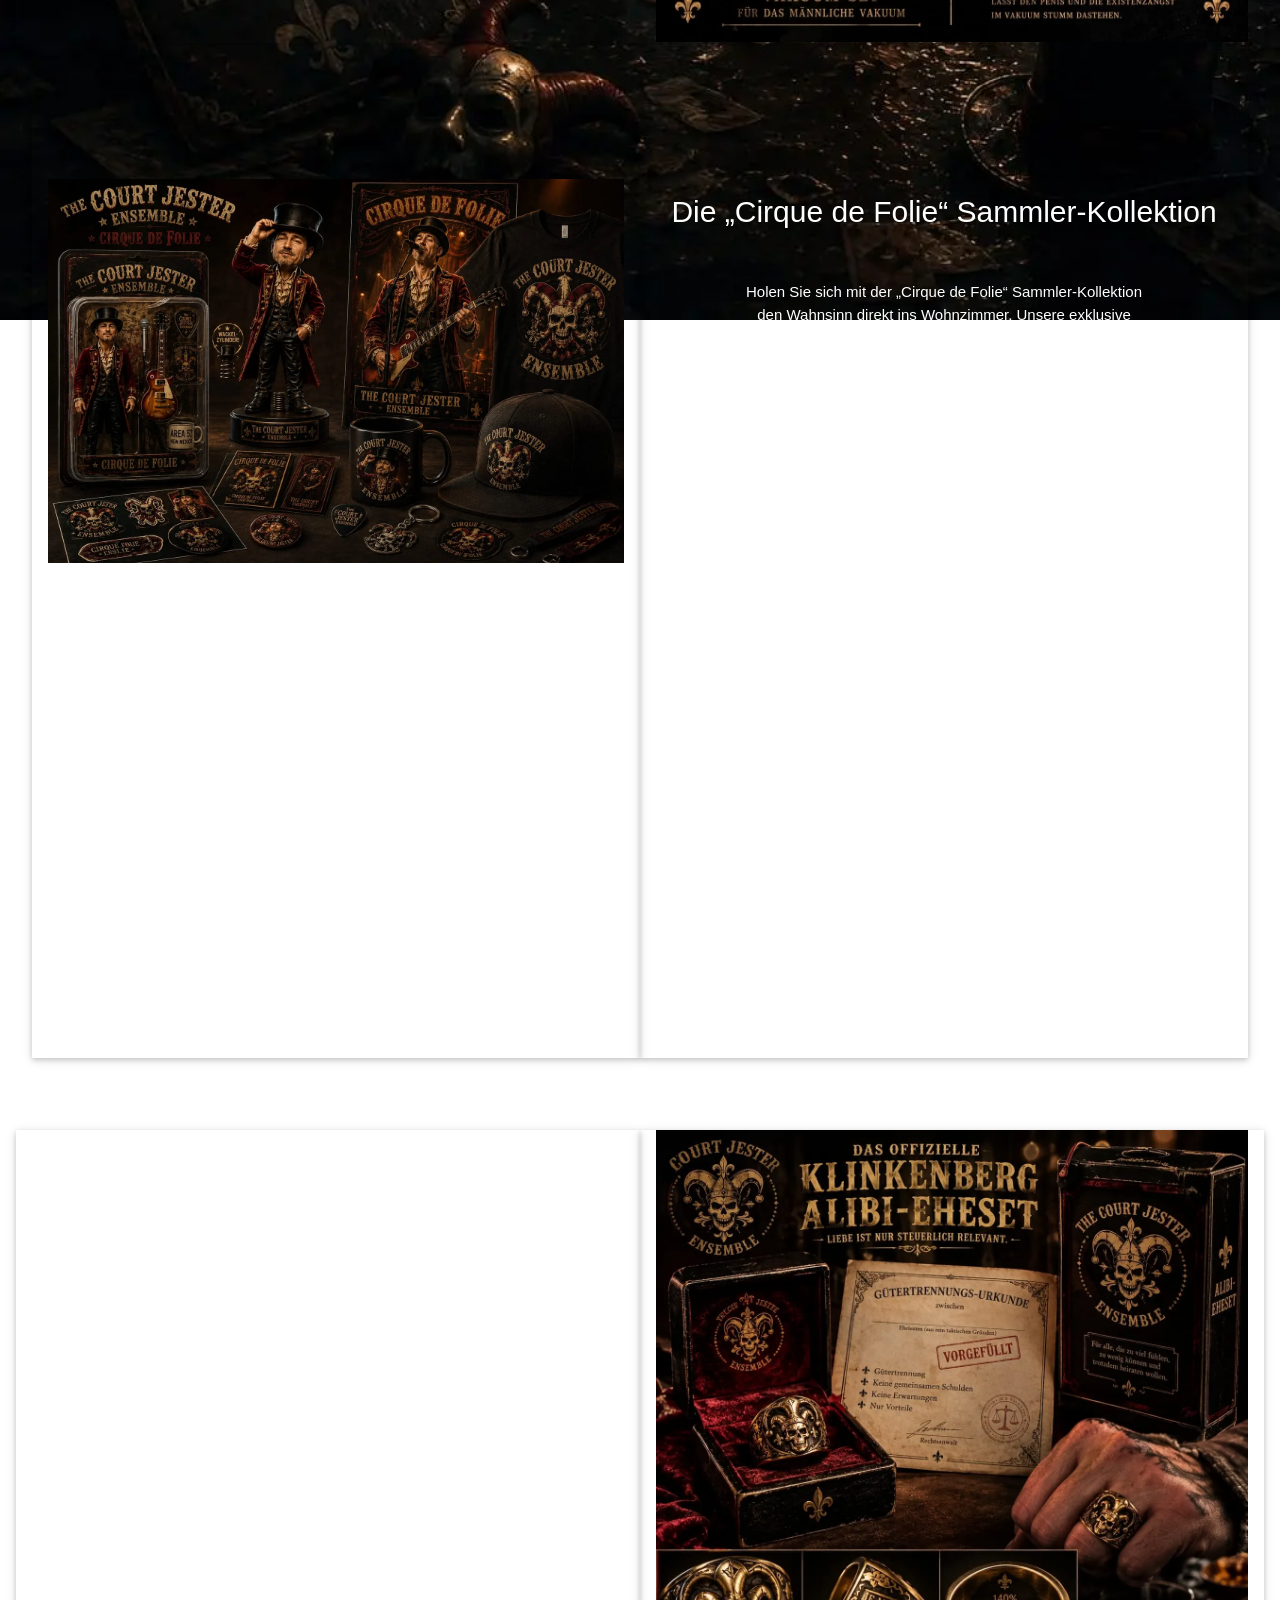
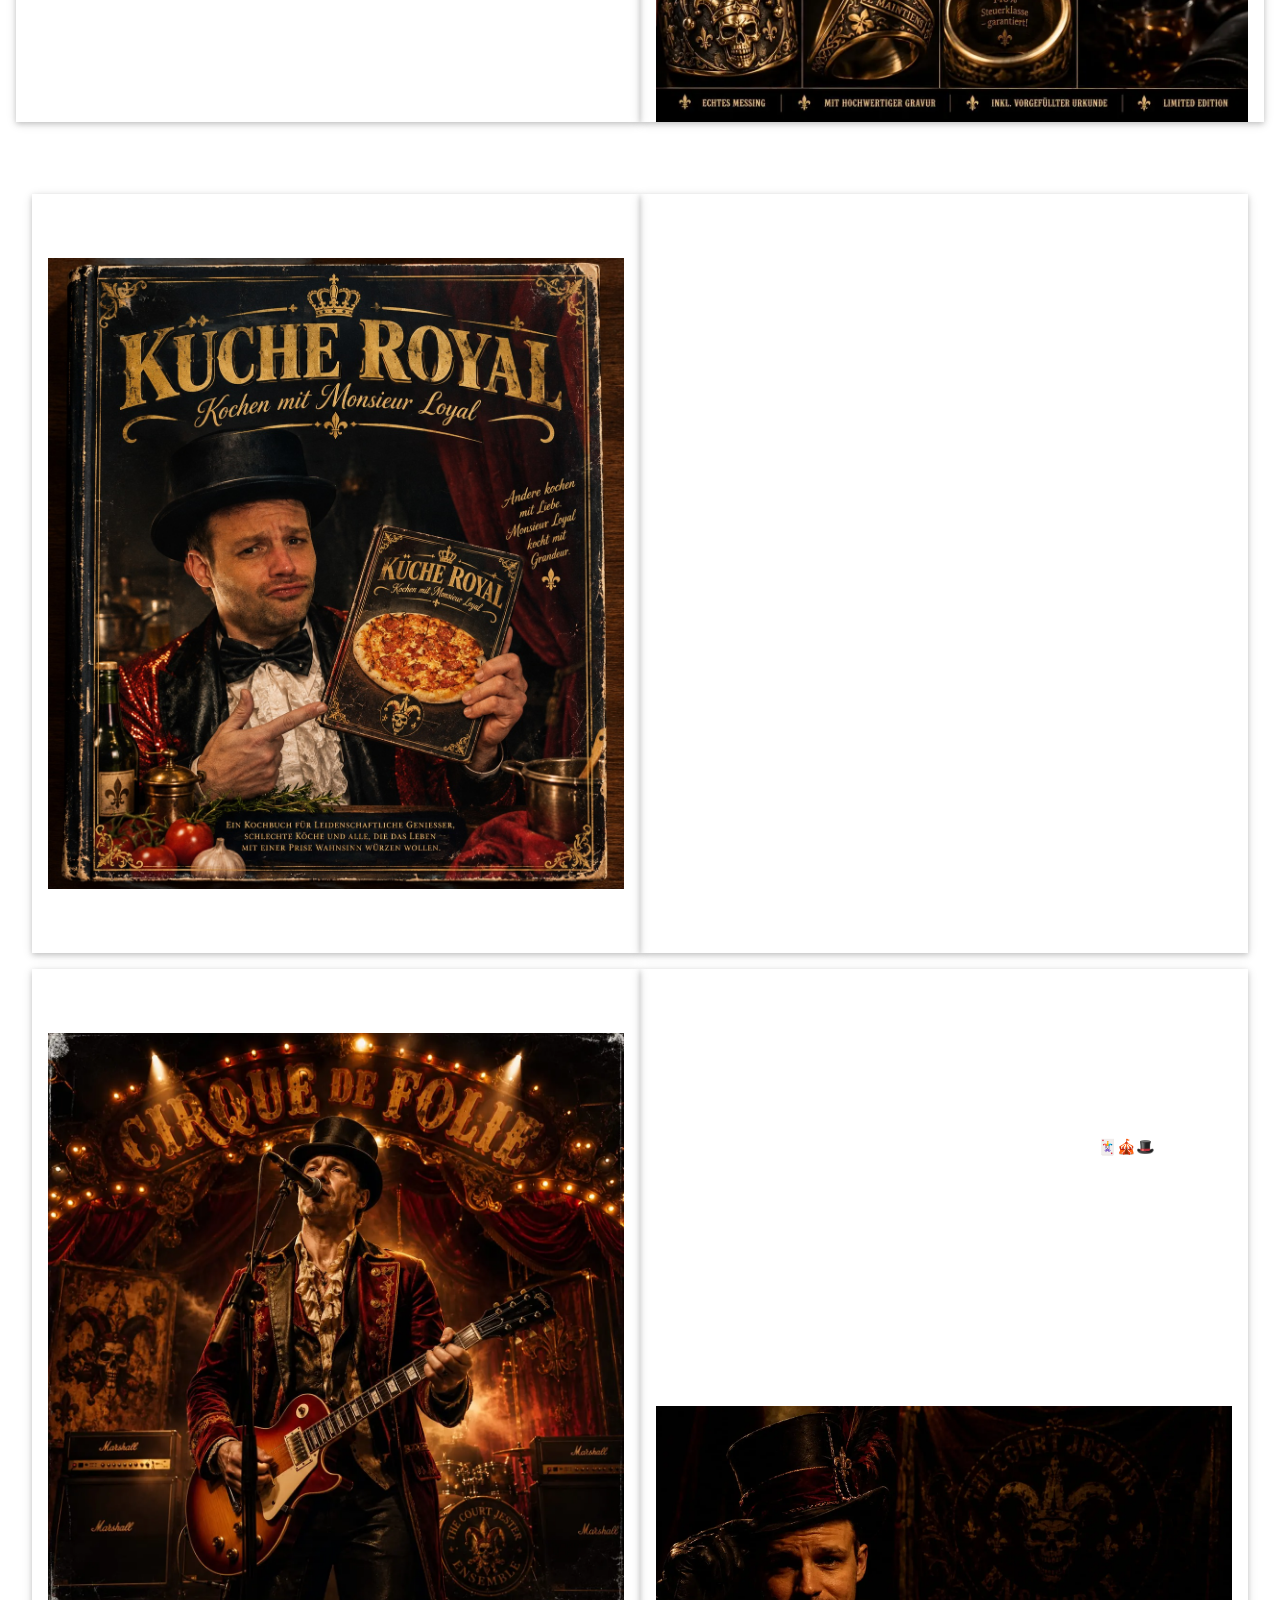
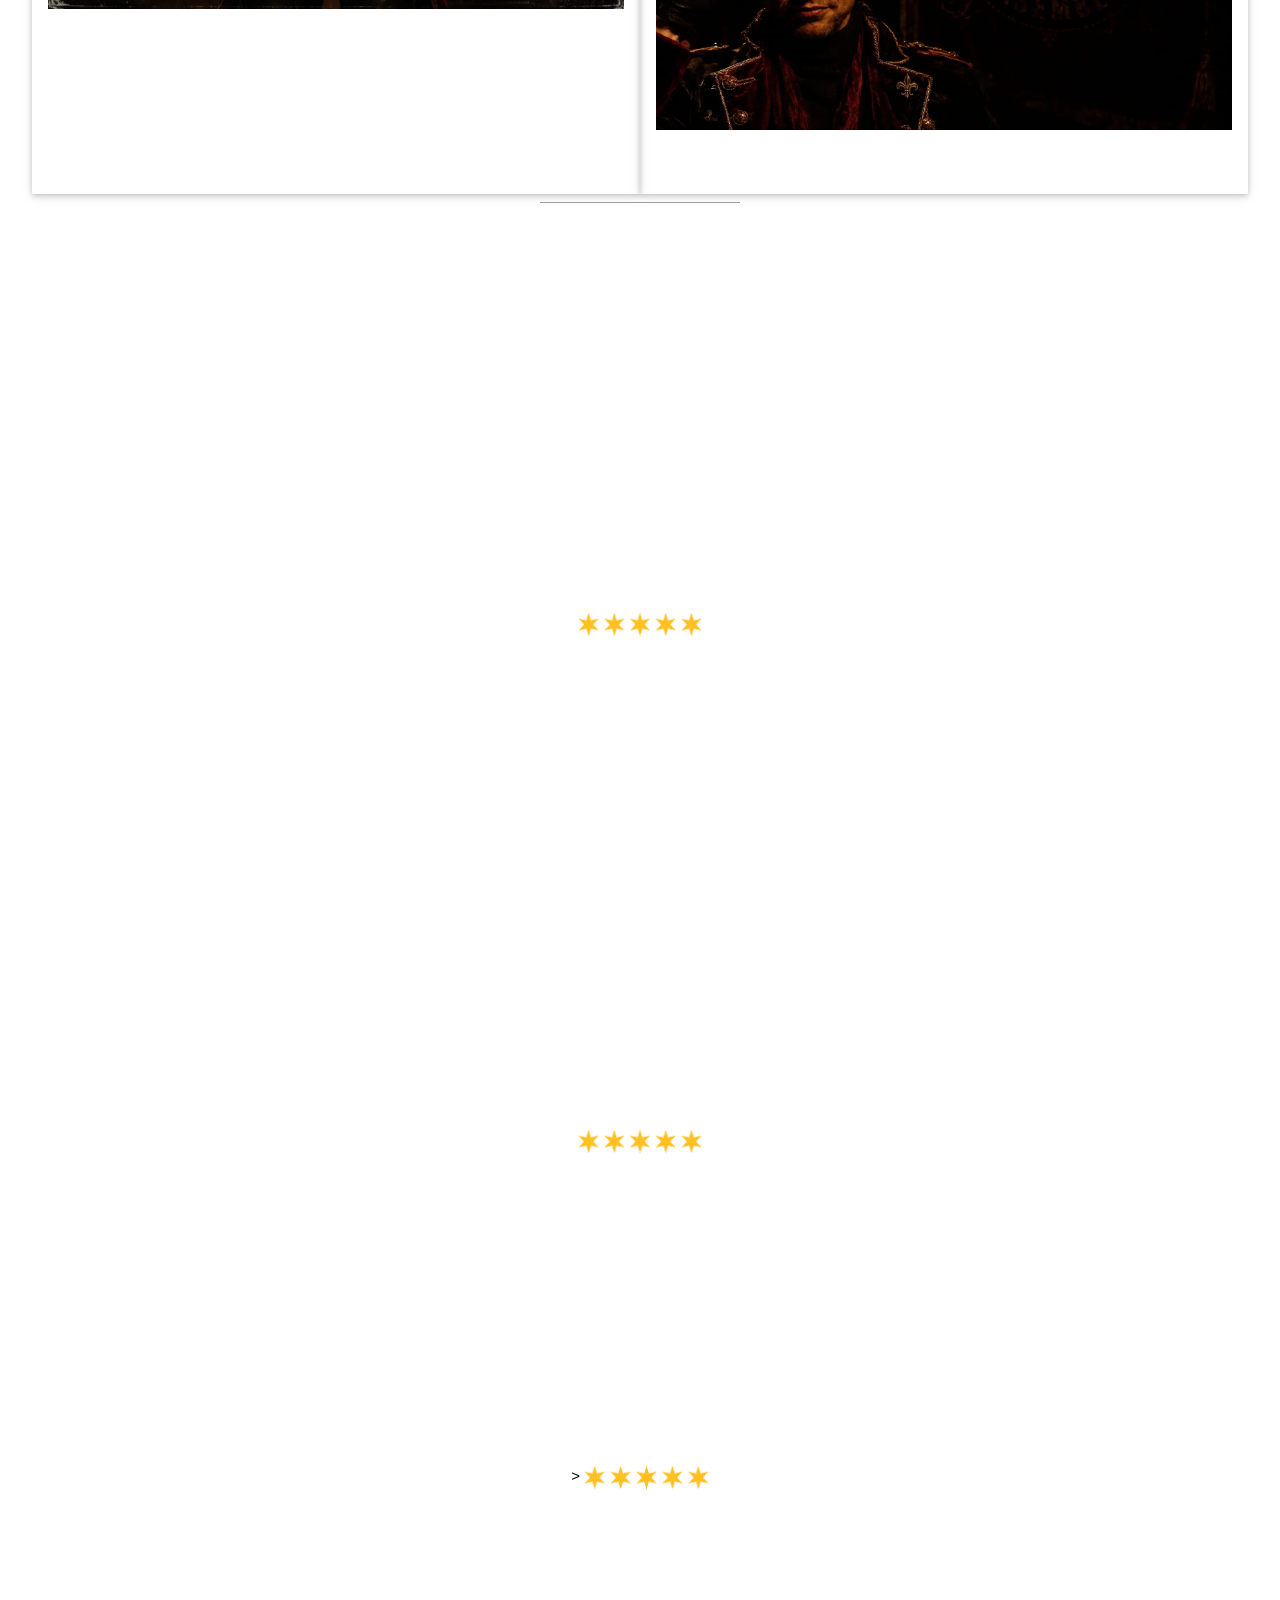
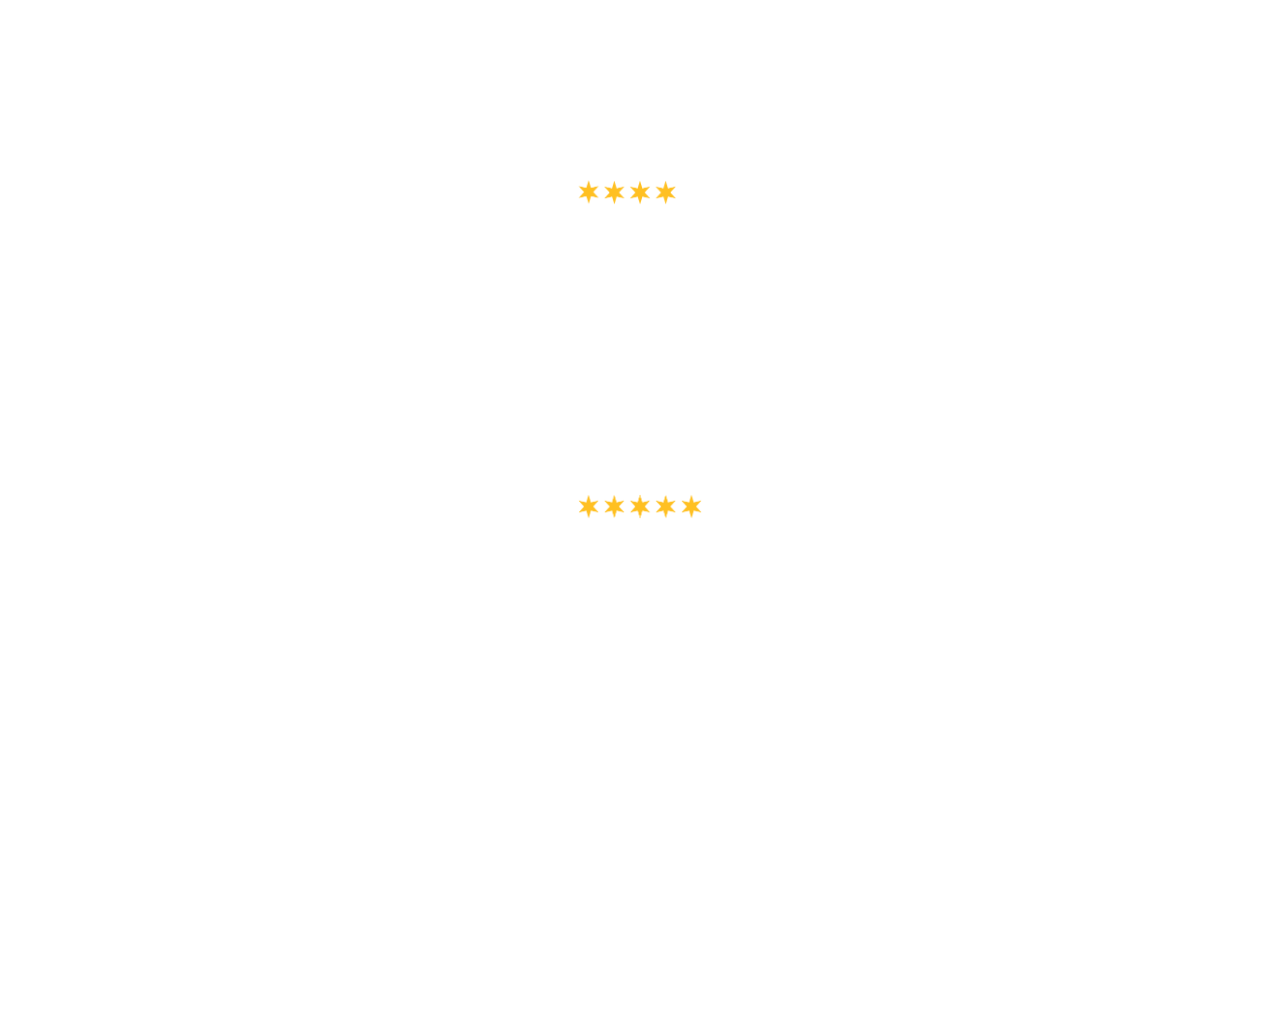
==== commit 5fa84088: "Update index.html" ====
--- a/index.html
+++ b/index.html
@@ -418,8 +418,6 @@
           </div>
           
 
-
-* 
         <div>
           <h3>Zum Gourmet-Kochbuch „Küche Royal“</h3>
           <span><img src="images/stars_5.png" alt="5 Stars" style="width:10%"></span>
@@ -451,391 +449,8 @@
   </div>
 
 </body>
-</html> lang="en">
-<head>
-  <title>Locked Hero and Centered Navbar Layout</title>
-  <meta charset="UTF-8">
-  <meta name="viewport" content="width=device-width, initial-scale=1">
-  
-  <!-- W3.CSS Framework -->
-  <link rel="stylesheet" href="styles/w3.css">
-  
-  <style>
-    /* 1. GLOBAL RESET - Removes all hidden browser white borders */
-    *, *::before, *::after {
-      margin: 0;
-      padding: 0;
-      box-sizing: border-box;
-    }
-
-    main {
-      background-image: url('images/2026_09.webp') ;
-      background-repeat: no-repeat;
-      background-attachment: fixed;  
-      background-size: cover;
-    }
-
-    html {
-      scroll-behavior: smooth;
-    }
-
-    /* 2. FIXED HERO BACKGROUND LAYER */
-    .hero-bg {
-      /* Replace this dummy image URL with your actual background image file path */
-      background-image: url('images/box1.jpg');
-      height: 10vh; 
-      width: 100%;
-      background-position: center;
-      background-size: cover;
-      background-repeat: no-repeat;
-      
-      /* Locks the layout flat against the window glass */
-      position: fixed;
-      top: 0;
-      left: 0;
-      z-index: 10; /* Lowest layer */
-    }
-
-    /* Vertical stack layout for the button and text elements */
-    .button-text-wrapper {
-      display: flex;
-      flex-direction: row;
-      align-items: center;
-      gap: 20px; /* Space between text and the button image */
-    }
-
-    /* Clear text styles with heavy drop shadows to stand out over images */
-    .btn-side-text {
-      font-size: 1.8rem;
-      font-weight: bold;
-      color: #ffffff;
-      text-transform: uppercase;
-      letter-spacing: 2px;
-      text-shadow: 2px 2px 8px rgba(0, 0, 0, 0.9), -2px -2px 8px rgba(0, 0, 0, 0.9);
-    }
-
-    /* Custom Steampunk Button Transitions */
-    .steampunk-btn img {
-      width: 70px; /* Modify size to fit your artwork dimensions */
-      height: auto;
-      filter: drop-shadow(0 0 8px rgba(212, 175, 55, 0.5));
-      transition: all 0.3s ease;
-      cursor: pointer;
-    }
-
-    /* Hover State: Gentle lift and golden glow amplification */
-    .steampunk-btn img:hover {
-      transform: scale(1.06) translateY(-3px);
-      filter: drop-shadow(0 0 18px rgba(212, 175, 55, 0.9));
-    }
-
-    /* Active State: Simulates physical spring compression when clicked */
-    .steampunk-btn img:active {
-      transform: scale(0.97) translateY(1px);
-      filter: drop-shadow(0 0 6px rgba(212, 175, 55, 0.6));
-    }
-
-
-    /* 3. SCROLLING CONTAINER LAYER */
-    .scroll-content {
-      position: sticky;
-      margin-top: 10vh; /* Pushes content down so the full screen hero shows first */
-      z-index: 2;        /* Middle layer - sits above the fixed background image */
-    }
-
-    /* Flexbox rule to perfectly center W3.CSS horizontal link bars */
-    .centered-bar {
-      display: flex;
-      justify-content: center;
-    }
-
-    /* Sticky Navbar logic to force it on top of all other elements */
-    .sticky-nav {
-      position: -webkit-sticky; /* Legacy Safari support */
-      position: sticky;
-      top: 0;
-      z-index: 999; /* Absolute top layer - cannot be covered up */
-      margin-top: 10vh;
-    }
-
-    body {
-      background-color: black;
-    }
-
-    P.li {
-      color: #ffffff;
-      padding-left: 2cm;
-      padding-right: 2cm;
-      padding-top: 1cm;
-    }
-    ul {
-      color: #ffffff;
-      text-align: left;
-      padding-left:3cm;
-      padding-right:3cm;
-      padding-top: 1cm;
-    }
-    li {
-      color: #ffffff;
-    }
-    dd {
-      color: #ffffff;
-      text-align: left;
-      padding-left: 128px;
-    }
-    
-
-    h1, h2, h3, h4, h5 {
-      color: #ffffff;
-    }
-  </style>
-</head>
-<body>
-
-  <!-- ============================= -->
-  <!-- 1. FIXED BACKGROUND PANEL     -->
-  <!-- ============================= -->
-    <header class="hero-bg w3-display-container">
-    <!-- Centering Wrapper -->
-    <div class="w3-display-middle button-text-wrapper">
-      
-      <!-- Text in front of (above) the button -->
-      <!-- <span><h2>Court Jester</h2></span> -->
-       <span><img src="images/the_C_J_text.png" alt="Steampunk Interface Button" style="width:200px"></span>
-      
-      <!-- Steampunk Link Button Asset Wrapper -->
-      <a href="#top" class="steampunk-btn" aria-label="Scroll to top of the page">
-        <!-- Replace the source URL with your personal image path when ready -->
-        <img src="images/jester.png" alt="Steampunk Interface Button">
-      </a>
-      
-      <!-- Text behind (below) the button -->
-      <!-- <span><h2>E n s e m b l e</h2></span> -->
-      <span><img src="images/ensemble_text.png" alt="Steampunk Interface Button" style="width:200px"></span>
-      
-    </div>
-
-  </header>
-
-
-  <!-- ============================= -->
-  <!-- 2. SCROLLING CONTENT WRAPPER  -->
-  <!-- ============================= -->
-  <div class="scroll-content">
-
-    <!-- HORIZONTAL NAV BAR (Pure Black Strip, Centers items, Locks at top edge) -->
-    <nav class="w3-bar w3-black w3-large w3-padding-16 centered-bar sticky-nav w3-card-4">
-      <a href="#Auswahl1" class="w3-bar-item w3-button w3-hover-amber w3-round">Herzmensch</a>
-      <a href="#Auswahl2" class="w3-bar-item w3-button w3-hover-amber w3-round">Vakuum Set &nbsp</a>
-      <a href="#Auswahl3" class="w3-bar-item w3-button w3-hover-amber w3-round">Cirque de Folie</a>
-      <a href="#Auswahl4" class="w3-bar-item w3-button w3-hover-amber w3-round">Ehe Set</a>
-      <a href="#Auswahl5" class="w3-bar-item w3-button w3-hover-amber w3-round">Der Künstler</a>
-      <a href="#Auswahl6" class="w3-bar-item w3-button w3-hover-amber w3-round">Versprechen</a>
-      <a href="#Auswahl7" class="w3-bar-item w3-button w3-hover-amber w3-round">Danksagungen</a>
-      <!--<a href="#Auswahl8" class="w3-bar-item w3-button w3-hover-amber w3-round">Shop</a>-->
-      <a href="shop.html" target="_blank"class="w3-bar-item w3-button w3-hover-amber w3-round">Shop</a>
-    </nav>
-
-    <!-- CONTENT MODULE (Solid background color blocks the fixed hero image) -->
-    <main class="w3-container w3-padding-64 w3-center w3-white" style="min-height: 1500px;">
-      <!-- Content Section Example: About -->
-     
-    <!--======================================-->
-    <!--               cards                  -->
-    <!--======================================-->
-      <section id="Auswahl1" class="w3-padding">
-        <div class="w3-grid" style="grid-template-columns:repeat(auto-fit,minmax(50%,1fr));gap:0px">
-
-          <div class="w3-card w3-padding-64 w3-container">
-            <img src="images/2026_01.webp" alt="Herzmensch" style="width:100%">
-          </div>
-
-          <div class="w3-card w3-container w3-padding-64">
-            <h2>„Dinner für deinen Herzmensch“</h2>
-            <p class="li">Das Gourmet-Kochbuch! Vergessen Sie Candle-Light-Dinners mit unzuverlässigen Dates, die am Ende doch nur über ihren Ex-Partner oder den neuesten Alltags-Mist jammern. Ihr wahrer Herzmensch schnurrt, hat Krallen und verurteilt Sie nicht für Ihre Jogginghose. Kochen Sie sich in das Herz Ihres pelzigen Diktators!</p>
-            <ul>
-              <li>Das Werk: Ein edel gebundenes Hardcover-Buch voller Rezepte, Ideen und Rituale für ganz besondere, leicht unheimliche
-                  Momente zu zweit.
-              </li>&nbsp
-              <li>Der Inhalt: Vom „Mäusestrudel an Whiskas-Reduktion“ bis zum „Thunfisch-Tatar im Kerzenschein“. Inklusive Anleitung,
-                  wie Sie Ihrer Katze ein Lätzchen umbinden, ohne dass sie Ihnen das Gesicht zerfleischt.
-              </li>&nbsp
-              <li>Das Versprechen: Wenn das Tinder-Date mal wieder wegen „akuter Müdigkeit“ absagt, bleibt Ihnen immer noch der
-                  treueste Begleiter, der Sie zumindest so lange liebt, wie der Napf voll ist. Die ultimative kulinarische Flucht vor dem 
-                  Alltags-Mist.
-              </li>
-            </ul>
-          </div>
-      </section>
-
-      <section id="Auswahl2" class="w3-padding-64">
-        <div class="w3-grid" style="grid-template-columns:repeat(auto-fit,minmax(50%,1fr));gap:0px">
-
-          <div class="w3-card w3-container w3-padding-64">
-            <h1>„Für das männliche Vakuum“</h1>
-            <p class="li">Der Pömpel für alle, die im Leben einfach nichts mehr auf die Reihe kriegen.
-            Wenn der Druck im Alltag zu groß wird, hilft nur noch der kontrollierte Unterdruck.</p>
-              <ul>
-                <li>Vakuum-Sauger: Mit echtem Holzgriff und majestätischer Trauer-Schleife.
-                </li>&nbsp
-                <li>Anti-Scham-Spray: Einmal sprühen, und die Peinlichkeit des Moments verfliegt (oder wird zumindest vom intensiven Duft nach billigem Jahrmarkt überdeckt).
-                </li>&nbsp
-                <li>Das Versprechen: Garantiert schalldicht. Lässt den Penis und die Existenzangst im Vakuum stumm dastehen. Manchmal ist Leere einfach nur gut.
-                </li>
-               </ul>
-            </div>
-
-          <div class="w3-card w3-container">
-            <img src="images/2026_04.webp" alt="Der Pömpel" style="width:100%">
-          </div>
-        </div>
-      </section>
-
-      <section id="Auswahl3" class="w3-padding">
-        <div class="w3-grid" style="grid-template-columns:repeat(auto-fit,minmax(50%,1fr));gap:0px">
-
-          <div class="w3-card w3-padding-64 w3-container">
-            <img src="images/2026_03.webp" alt="Wackel Hut" style="width:100%">
-          </div>
-
-          <div class="w3-card w3-container w3-padding-64">
-            <h2>Die „Cirque de Folie“ Sammler-Kollektion</h2>
-            <p class="li">Holen Sie sich mit der „Cirque de Folie“ Sammler-Kollektion den Wahnsinn direkt ins Wohnzimmer. Unsere exklusive Merchandise-Linie für den modernen Hofnarren von Welt, angeführt von unserem ewigen Zirkusdirektor.
-            <ul>
-              <li>Die Actionfigur / Bobblehead: Mit echtem, patentiertem Wackel-Zylinder! Ein sanfter Stupser gegen den Hut, und die Figur nickt zu jeder Ihrer schlechten Lebensentscheidungen. Kommt stilecht mit Miniatur-Gitarre, Mikrofon und der begehrten „Area 52“-Tasse.
-              </li>&nbsp
-              <li>Das versteckte Sound-Gimmick: Diese Figur wackelt nicht nur, sie spricht auch! Machen Sie jede dröge Autofahrt zum ultimativen, psychedelischen Erlebnis. Wollten Sie schon immer mal ein missglücktes Parkmanöver im Berufsverkehr mit den scharfzüngigen Worten des Monsieur Loyal kommentiert haben? Dann seien Sie gespannt auf ein begieriges "Oh-la-la!" oder ein markerschütterndes, französisches "Bonjouuuuuur mesdames et messieurs!", das direkt aus dem eingebauten Mini-Lautsprecher scheppert. Der perfekte Soundtrack für den alltäglichen Wahnsinn auf der Überholspur.
-              </li>&nbsp
-              <li>Das Komplettpaket: Runden Sie Ihr neues Ich ab mit dem offiziellen T-Shirt, der Trucker-Cap für schlechte  Haartage, Plektren, Aufklebern und dem „Cirque de Folie“-Kaffeebecher für den bitteren Trank am Morgen.</p>
-              </li>
-            </ul>
-          </div>
-        </div>
-      </section>
-
-      <section id="Auswahl4" class="w3-padding-64">
-        <div class="w3-grid" style="grid-template-columns:repeat(auto-fit,minmax(50%,1fr));gap:0px">
-
-          <div class="w3-card w3-container w3-padding-64">
-            <h1>„Das Klinkenberg Alibi-Eheset“</h1>
-            <p class="li">Das offizielle „Klinkenberg Alibi-Eheset“ Liebe vergeht, aber die Steuerklasse bleibt. Für alle taktischen Romantiker bieten wir die ultimative Lösung zur legalen (oder zumindest sehr kreativen) Steueroptimierung „Liebe ist nur steuerlich relevant.“
-            </p>
-              <ul>
-                <li>Der Ring: Gefertigt aus echtem, schwerem Messing. Innen filigran graviert mit dem ultimativen Liebesschwur: „140% Steuerklasse – garantiert!“ und „Je Maintiens“ (Ich halte durch – vor allem finanziert).
-                </li>&nbsp
-                <li>Gütertrennungs-Urkunde: Bereits komplett vorgefüllt. Keine gemeinsamen Schulden, keine Erwartungen, nur Vorteile und ein rechtsanwaltlich anmutendes Siegel für den schnellen Frieden.
-              </ul>
-            </div>
-
-          <div class="w3-card w3-container">
-            <img src="images/2026_05.webp" alt="Der Pömpel" style="width:100%">
-          </div>
-        </div>
-      </section>
-
-       <section id="Auswahl5" class="w3-padding">
-        <div class="w3-grid" style="grid-template-columns:repeat(auto-fit,minmax(50%,1fr));gap:0px">
-
-          <div class="w3-card w3-padding-64 w3-container">
-            <img src="images/2026_08.webp" alt="Der Künstler" style="width:100%">
-          </div>
-
-          <div class="w3-card w3-container w3-padding-64">
-            <h2>Das Court Jester Ensemble</h2>
-            <p class="li">Exklusiver Edelschund für die gehobene Existenzangst🃏🎪🎩
-Herzlich willkommen. Sie haben viel zu viel gefühlt, zu wenig gekonnt und sind trotzdem hier gelandet? Perfekt. Das Court Jester Ensemble bedient genau die Marktlücke, von der Ihr Therapeuten-Team gehofft hat, dass sie niemals existiert. Wir verkaufen keine Produkte – wir verkaufen die pure, materialisierte Verzweiflung im edlen Rokoko-Totenkopf-Design.
-Ob finanzielle Scheinehe oder die endgültige Kapitulation vor dem verstopften Abfluss des Lebens: Wir haben das passende Set für Ihr persönliches Desaster. Garantiert unpraktisch, handwerklich fragwürdig und steuerlich absolut relevant.
-              </p>&nbsp
-          
-            <img src="images/2026_06.webp" alt="Der Künstler" style="width:100%">
-        </div>
-      </section>
-
-      <hr style="width:200px; margin: auto;" class="w3-border-grey">
-
-      <!-- Content Section Example: Services -->
-      <section id="Auswahl6" class="w3-content w3-padding-64" >
-        <h2 class="w3-wide">Unser Qualitätsversprechen</h2>
-        <p class="li" >
-          
-  Wir garantieren Ihnen, dass jeder Artikel mit der maximalen Dosis Zynismus und feinstem Auge fürs Detail hergestellt wurde. Unsere Produkte lösen keine Probleme – aber sie sehen verdammt gut aus, während Sie dabei zusehen, wie alles den Bach runtergeht.
-  Jetzt zugreifen, bevor das Finanzamt oder die Sanitär-Innung unsere Seite sperrt!
-        </p>
-      </section>
-  <!--***************     Kundenbewertungen   *****************-->
-      <section id="Auswahl7"  w3-padding-64" >
-          <h2 class="w3-wide">Kundenbewertungen des puren Wahnsinns</h2>
-      
-      <h3>Zum Vakuum-Set „Für das männliche Vakuum“</h3>
-      
-      <div>
-        <ul>Klaus-Dieter M. (57) „Der Klempner war entsetzt, ich bin erlöst“
-          <ul>
-            <li>„Nachdem ich im Leben wirklich gar nichts mehr auf die Reihe bekommen habe,</li>
-            <li>war dieses Set mein letzter Strohhalm.</li>
-          </ul>
-          <ul>Der Pömpel
-            <li>saugt nicht nur die Existenzangst aus der Seele, sondern hält auch absolut bombenfest.</li>
-          </ul>
-          <ul>Das Anti-Scham-Spray
-            <li>riecht zwar exakt wie eine verlassene Geisterbahn um 3 Uhr morgens,</li>
-            <li>aber es wirkt: Meine Frau schämt sich jetzt so sehr für mich, dass</li>
-            <li>sie mich endlich komplett in Ruhe lässt. Manchmal ist Leere eben einfach nur gut</li>
-          </ul>
-        <ul>"5 von 5 Vakuum-Sterne!“</ul>
-        </div>
-
-        <div>
-          <h3>Zum „Klinkenberg Alibi-Eheset“</h3>
-            <ul>Manfred B. (42) – „Finanzamt hasst diesen einen Trick!“
-              <ul>
-                  <li>„Ich habe die vorgefüllte Gütertrennungs-Urkunde einfach meiner Katze vorgelegt</li>
-                  <li>(sie hat mit der Pfote unterschrieben) und trage den schweren Messingring jetzt</li>
-                  <li>stolz im Büro. Mein Sachbearbeiter beim Finanzamt hat beim Anblick der Gravur</li>
-                  <li>'140% Steuerklasse – garantiert!' kurz geweint und mich direkt in eine andere Kategorie</li>
-                  <li>eingestuft. Keine Erwartungen, keine gemeinsamen Schulden, nur Vorteile. Romantik ist tot,</li>
-                  <li>lebe die Steuerersparnis!“</li>
-              </ul>
-            </ul>
-                &nbsp;
-        </div>
-        <div>
-          <h3>Zur „Cirque de Folie“ Actionfigur</h3>>
-            <ul>
-              Chantal K. (31) – „Der beste Beifahrer, den man sich (nicht) wünschen kann“
-              <ul>
-                <li>„Ich habe mir die Figur aufs Armaturenbrett geklebt. Gestern beim Einparken in eine viel zu enge Lücke</li>
-                <li>voll gegen den Bordstein gekracht. Prompt wackelt der Zylinder und aus dem Ding scheppert ein unfassbar</li>
-                <li>begieriges 'Oh-la-la!', gefolgt von einem ohrenbetäubenden 'Bonjouuuuuur mesdames et messieurs!'. Die</li>
-                <li>Passanten haben geglotzt, mein Auto ist Schrott, aber die Fahrt war das absolut ultimative Erlebnis. Kauft</li>
-                <li>das Ding, euer Leben wird nie wieder langweilig sein.“</li>
-              </ul>
-            </ul>
-                &nbsp;
-        </div>
-        <div>X
-          <h3>Zum Gourmet-Kochbuch „Dinner für deinen Herzmensch“</h3>
-            <ul>
-              Christine S. (39) – „Sie hat das Lätzchen gefressen, aber der Vibe stimmt“
-              <ul>
-                <li>„Nach dem drittletzten Tinder-Desaster dachte ich mir: Schluss mit dem Alltags-Mist, ich koche jetzt für den</li>
-                <li>Chef im Haus. Das 'Thunfisch-Tatar im Kerzenschein' sah fantastisch aus. Meine Katze Minka hat zwar erst versucht,</li>
-                <li>mir die Pulsadern aufzuschlitzen, als ich ihr das Lätzchen umbinden wollte, aber am Ende saßen wir schweigend im</li>
-                <li>Kerzenschein. Sie starrte mich an, ich starrte sie an. Absolute, vollkommene soziale Isolation im Luxus-Stil.</li>
-                <li>Ein Meisterwerk von einem Kochbuch!</li>
-              </ul>
-            </ul>
-          </div>
-      </section>
-      <section id="Auswahl8"  class="w3-padding-64" >
-      
-      
-      
-      
-      </section>
-    </main>
-
-  </div>
+</html>
+
 
 </body>
 </html>
